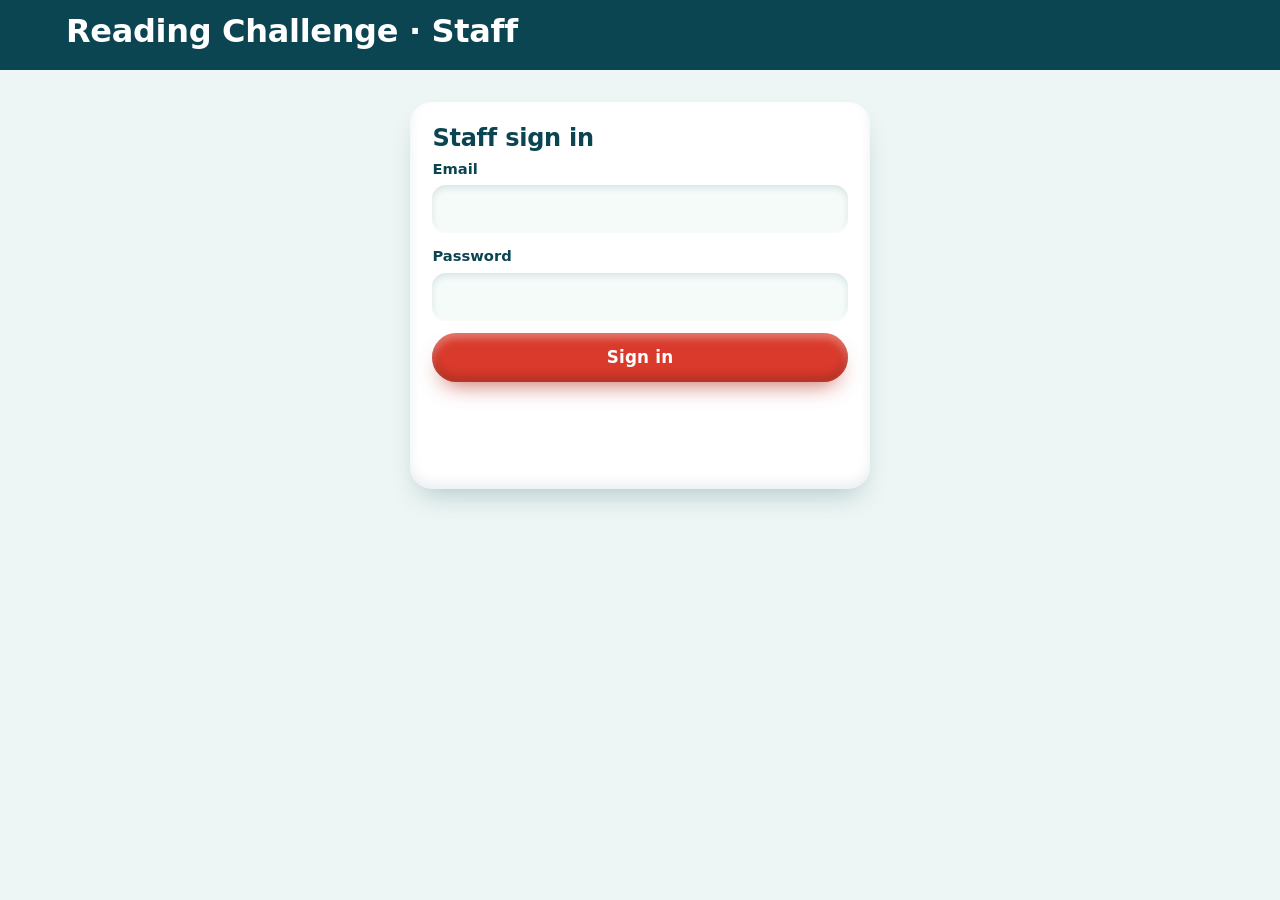
==== public/admin.html @ 4da4fa35 "Reading challenge website Co-Authored-By: Claude Opus 5.5 <noreply@anthropic.com>" ====
<!DOCTYPE html>
<html lang="en">
<head>
  <meta charset="UTF-8" />
  <meta http-equiv="Content-Security-Policy" content="default-src 'self'; script-src 'self'; style-src 'self' https://fonts.googleapis.com; font-src https://fonts.gstatic.com; img-src 'self' data: blob:; connect-src 'self' https://egvxyzdipuyixqtmeqkk.supabase.co; media-src 'self' blob: mediastream:; object-src 'none'; base-uri 'none'; form-action 'self'" />
  <meta name="viewport" content="width=device-width, initial-scale=1" />
  <meta name="referrer" content="no-referrer" />
  <meta name="robots" content="noindex" />
  <title>Reading Challenge Admin</title>
  <link rel="preconnect" href="https://fonts.googleapis.com">
  <link rel="preconnect" href="https://fonts.gstatic.com" crossorigin>
  <link href="https://fonts.googleapis.com/css2?family=Fredoka:wght@500;600;700&family=Nunito:wght@400;600;700;800&display=swap" rel="stylesheet">
  <link rel="stylesheet" href="css/style.css" />
  <script src="vendor/supabase.js" defer></script>
  <script src="vendor/qrcode.js" defer></script>
</head>
<body class="admin">
  <header class="site-header no-print">
    <div class="header-content">
      <h1>Reading Challenge · Staff</h1>
      <div class="header-actions">
        <span id="staffEmail" class="muted"></span>
        <button id="adminSignOut" class="btn btn-ghost hidden" type="button">Sign out</button>
      </div>
    </div>
  </header>

  <main id="signInView" class="login-card card no-print hidden">
    <h2>Staff sign in</h2>
    <form id="staffForm" class="stack">
      <label>Email <input id="staffEmailInput" type="email" autocomplete="username" required /></label>
      <label>Password <input id="staffPassword" type="password" autocomplete="current-password" required /></label>
      <button class="btn btn-primary" type="submit">Sign in</button>
      <p id="staffMessage" class="message" role="status"></p>
      <button id="forgotPassword" class="btn btn-ghost btn-small" type="button">Forgot password?</button>
    </form>
    <form id="newPasswordForm" class="stack hidden">
      <p>Choose a new password for your staff account.</p>
      <label>New password <input id="newPassword" type="password" autocomplete="new-password" minlength="10" required /></label>
      <button class="btn btn-primary" type="submit">Save new password</button>
      <p id="newPasswordMessage" class="message" role="status"></p>
    </form>
  </main>

  <main id="adminView" class="admin-main hidden">
    <nav class="tabs no-print" role="tablist">
      <button role="tab" data-tab="overview" class="active">Overview</button>
      <button role="tab" data-tab="bonus">Desk</button>
      <button role="tab" data-tab="leaderboard">Leaderboard</button>
      <button role="tab" data-tab="readers">Readers &amp; cards</button>
      <button role="tab" data-tab="prizes">Prizes</button>
      <button role="tab" data-tab="books">Books</button>
      <button role="tab" data-tab="bingo">Bingo</button>
      <button role="tab" data-tab="news">News</button>
      <button role="tab" data-tab="words">Blocked words</button>
      <button role="tab" data-tab="settings">Settings</button>
    </nav>

    <section data-panel="overview" class="panel no-print">
      <div id="overviewStats" class="stat-grid"></div>
      <h3>Most popular books</h3>
      <ol id="popularBooks" class="list"></ol>
    </section>

    <section data-panel="leaderboard" class="panel no-print hidden">
      <div class="card">
        <div class="input-row">
          <h3 class="grow">Leaderboard</h3>
          <label>Show
            <select id="boardPeriod">
              <option value="">Whole summer (what kids see)</option>
              <option value="7">Last 7 days</option>
              <option value="14">Last 14 days</option>
              <option value="30">Last 30 days</option>
            </select>
          </label>
        </div>
        <p class="tiny-note">Tick readers to give them a prize or bonus minutes together, or tap a name to open them at the desk.
          Only readers who have picked a name and have minutes appear here.</p>
        <div class="input-row">
          <input id="boardSearch" type="search" class="grow" placeholder="Find a name or note…" autocomplete="off" />
          <span class="muted">Tick top</span>
          <button class="btn btn-small" type="button" data-top="3">3</button>
          <button class="btn btn-small" type="button" data-top="5">5</button>
          <button class="btn btn-small" type="button" data-top="10">10</button>
          <button id="boardClear" class="btn btn-small" type="button">Clear</button>
        </div>
        <div class="table-wrap spaced">
          <table id="boardTable">
            <thead><tr><th><span class="sr-only">Select</span></th><th>#</th><th>Name</th><th>Minutes</th><th>Prizes</th><th></th></tr></thead>
            <tbody></tbody>
          </table>
        </div>
      </div>

      <div id="boardBar" class="card board-bar hidden" aria-live="polite">
        <p class="field-label" id="boardPicked"></p>
        <form id="boardPrizeForm" class="input-row" autocomplete="off">
          <label class="grow">Give them a prize <input id="boardPrize" maxlength="120" placeholder="e.g. Top reader this week" /></label>
          <label>Collect by <input id="boardPrizeDate" type="date" /></label>
          <button class="btn btn-sea" type="submit">Give prize</button>
        </form>
        <form id="boardBonusForm" class="input-row" autocomplete="off">
          <label class="grow">Or bonus minutes for <input id="boardReason" maxlength="80" placeholder="e.g. Book review" list="presetReasons" /></label>
          <label>Minutes <input id="boardMinutes" type="number" min="1" max="300" value="10" /></label>
          <button class="btn btn-primary" type="submit">Add bonus</button>
        </form>
        <datalist id="presetReasons"></datalist>
        <p id="boardMessage" class="message ok" role="status"></p>
      </div>
    </section>

    <section data-panel="readers" class="panel hidden">
      <div class="card no-print">
        <h3>Make new cards</h3>
        <p id="siteUrlNote" class="tiny-note"></p>
        <form id="createForm" class="input-row">
          <label>How many <input id="createCount" type="number" min="1" max="500" value="10" required /></label>
          <label class="grow">Note (staff only, e.g. branch or batch) <input id="createNote" maxlength="200" /></label>
          <label>Make
            <select id="outputMode">
              <option value="laser">Laser tags (SVG)</option>
              <option value="paper">Paper cards (print)</option>
              <option value="both">Both</option>
            </select>
          </label>
          <button class="btn btn-primary" type="submit">Create</button>
        </form>
        <details class="laser-settings">
          <summary>Laser tag settings</summary>
          <div class="input-row">
            <label>Tag width (mm) <input id="tagWidth" type="number" min="25" max="80" step="0.5" /></label>
            <label>Bed width (mm) <input id="bedWidth" type="number" min="50" max="2000" /></label>
            <label>Bed height (mm) <input id="bedHeight" type="number" min="50" max="2000" /></label>
            <label class="check"><input id="showCode" type="checkbox" /> Typed code under QR</label>
          </div>
          <p class="tiny-note" id="laserFit"></p>
        </details>
        <p class="tiny-note">Codes are shown only once, right after you create them. Save the laser files / print straight away.
          A lost card can be replaced with “New card” below.</p>
      </div>

      <div id="laserOutput" class="card no-print hidden"></div>

      <div class="card no-print">
        <div class="input-row">
          <input id="readerSearch" class="grow" placeholder="Search name or note…" />
          <button id="exportCsv" class="btn btn-secondary" type="button">Export CSV</button>
        </div>
        <div class="table-wrap">
          <table id="readersTable">
            <thead><tr><th>Name</th><th>Note</th><th>Minutes</th><th>Last read</th><th>Created</th><th></th></tr></thead>
            <tbody></tbody>
          </table>
        </div>
      </div>

      <div id="readerLogs" class="card no-print hidden"></div>

      <div id="printSheet" class="print-sheet"></div>
    </section>

    <section data-panel="bonus" class="panel no-print hidden">
      <div class="grid grid-even">
        <div class="card stack">
          <h3>Scan a tag</h3>
          <p class="tiny-note">Scan with a barcode scanner, type the code from the tag, or use this device's camera.
            You'll see who it is, any prizes they've won, and can give bonus minutes or a prize.</p>
          <form id="scanForm" class="input-row" autocomplete="off">
            <label class="sr-only" for="scanInput">Tag code</label>
            <input id="scanInput" class="grow code-input" placeholder="Scan or type a tag code" spellcheck="false" />
            <button class="btn btn-sea" type="submit">Find</button>
          </form>
          <div class="input-row">
            <button id="cameraBtn" class="btn btn-secondary" type="button">📷 Use camera</button>
            <label class="check"><input id="instantMode" type="checkbox" /> Add instantly after each scan</label>
          </div>
          <video id="scanVideo" class="scan-video hidden" playsinline muted></video>
          <p id="scanMessage" class="message" role="status" aria-live="polite"></p>
          <div class="find-name">
            <label class="field-label" for="nameSearch">No tag with them? Find them by name</label>
            <input id="nameSearch" type="search" placeholder="Type a display name or note…" autocomplete="off" spellcheck="false" />
            <ul id="nameResults" class="list name-results"></ul>
          </div>
        </div>

        <div class="card stack">
          <h3 id="awardWho">No tag scanned yet</h3>
          <p id="awardInfo" class="muted">Scan a tag, or find someone by name, to give bonus minutes or a prize.</p>
          <p id="awardMessage" class="message ok" role="status" aria-live="polite"></p>
          <div id="prizePanel" class="prize-panel hidden">
            <p class="field-label">Prizes</p>
            <ul id="readerPrizes" class="list"></ul>
            <form id="givePrizeForm" class="input-row spaced" autocomplete="off">
              <label class="grow">Give a prize <input id="givePrizeInput" maxlength="120" placeholder="e.g. Book voucher" /></label>
              <label>Collect by <input id="givePrizeDate" type="date" /></label>
              <button class="btn btn-sea" type="submit">Give prize</button>
            </form>
            <p id="prizeMessage" class="message ok" role="status" aria-live="polite"></p>
          </div>
          <form id="awardForm" class="stack">
            <div>
              <p class="field-label">What's it for? Tap one, or type your own</p>
              <div class="chips" id="reasonChips"></div>
              <label class="sr-only" for="reasonInput">Reason</label>
              <input id="reasonInput" maxlength="80" placeholder="e.g. Lego club, Story time, Book review" class="spaced" />
            </div>
            <div>
              <p class="field-label">Bonus minutes</p>
              <div class="chips" id="bonusChips"></div>
              <label class="sr-only" for="bonusInput">Minutes</label>
              <input id="bonusInput" type="number" min="1" max="300" placeholder="Or type minutes" class="spaced" />
            </div>
            <button id="awardBtn" class="btn btn-primary" type="submit" disabled>Add bonus</button>
          </form>
          <details class="laser-settings">
            <summary>Edit the preset reasons</summary>
            <label for="presetText" class="tiny-note">One per line. Add default minutes after a comma, e.g. “Lego club, 20”.</label>
            <textarea id="presetText" rows="6" spellcheck="true"></textarea>
            <div class="input-row spaced">
              <button id="savePresets" class="btn btn-secondary" type="button">Save presets</button>
              <span id="presetMessage" class="message ok" role="status"></span>
            </div>
          </details>
        </div>
      </div>

      <div class="card">
        <h3>Recent bonus awards</h3>
        <ul id="bonusList" class="list"></ul>
      </div>
    </section>

    <section data-panel="prizes" class="panel no-print hidden">
      <div class="card">
        <div class="input-row"><h3 class="grow">Waiting to be collected</h3><span id="openCount" class="pill"></span></div>
        <p class="tiny-note">Every prize still to hand out, overdue first. When a kid comes to the desk, scan their tag in
          <strong>Desk</strong> to see what they've won.</p>
        <label class="sr-only" for="prizeFilter">Filter</label>
        <input id="prizeFilter" placeholder="Filter by name, note or prize…" />
        <ul id="openPrizes" class="list spaced"></ul>
      </div>

      <form id="drawForm" class="card stack" autocomplete="off">
        <h3>Run a prize draw</h3>
        <p class="tiny-note">Picks winners at random from readers who have chosen a name and logged reading.
          Winners see a “You won” message on their page and bring their tag to the desk to collect.</p>
        <div class="input-row">
          <label class="grow">Prize <input name="prize" maxlength="120" placeholder="e.g. $20 book voucher" required /></label>
          <label>Winners <input name="count" type="number" min="1" max="100" value="1" required /></label>
          <label>Collect by <input name="collectBy" type="date" /></label>
        </div>
        <div class="input-row">
          <label>Minimum minutes <input name="min" type="number" min="0" value="0" /></label>
          <label>Read in the last … days <input name="days" type="number" min="1" placeholder="any time" /></label>
        </div>
        <label class="check"><input name="weighted" type="checkbox" /> More minutes = more chances</label>
        <label class="check"><input name="exclude" type="checkbox" checked /> Skip readers who already won a draw</label>
        <div class="input-row">
          <button class="btn btn-primary" type="submit">Draw winners</button>
          <span id="drawPreview" class="pill"></span>
        </div>
        <p id="drawMessage" class="message" role="status" aria-live="polite"></p>
      </form>

      <div class="card">
        <h3>Give a prize to one reader</h3>
        <p class="tiny-note">Scan their tag at the <strong>Desk</strong>, or use <strong>Open at desk</strong>
          on their row in <strong>Readers &amp; cards</strong>. Their prizes, bonus minutes and a “Give a prize” box are all there.</p>
        <div><button id="goScan" class="btn btn-secondary" type="button">Go to the Desk</button></div>
      </div>

      <details class="card">
        <summary><strong>History</strong>: every draw and prize, including cancelled ones</summary>
        <div id="drawList" class="stack spaced"></div>
      </details>
    </section>

    <section data-panel="books" class="panel no-print hidden">
      <div class="card">
        <h3>Books</h3>
        <p class="tiny-note">Every book title kids have logged. Hide a title to remove it from book suggestions
          and Community favourites (for rude or joke titles).</p>
        <input id="bookSearch" placeholder="Search titles…" />
        <div class="table-wrap">
          <table id="booksTable">
            <thead><tr><th>Title</th><th>Readers</th><th>Rating</th><th></th></tr></thead>
            <tbody></tbody>
          </table>
        </div>
      </div>
    </section>

    <section data-panel="bingo" class="panel no-print hidden">
      <p class="tiny-note">Leave te reo fields empty to show English. Changing a bonus only affects squares ticked from now on.</p>
      <div class="table-wrap">
        <table id="bingoTable">
          <thead><tr><th>#</th><th>Icon</th><th>Title (EN)</th><th>Description (EN)</th><th>Title (MI)</th><th>Description (MI)</th><th>Bonus</th><th></th></tr></thead>
          <tbody></tbody>
        </table>
      </div>
    </section>

    <section data-panel="news" class="panel no-print hidden">
      <form id="newsForm" class="card stack">
        <h3>New announcement</h3>
        <label>Title (EN) <input name="title_en" maxlength="120" required /></label>
        <label>Body (EN) <textarea name="body_en" maxlength="2000" rows="4" required></textarea></label>
        <label>Title (MI, optional) <input name="title_mi" maxlength="120" /></label>
        <label>Body (MI, optional) <textarea name="body_mi" maxlength="2000" rows="4"></textarea></label>
        <label class="check"><input type="checkbox" name="published" checked /> Publish now</label>
        <button class="btn btn-primary" type="submit">Save</button>
      </form>
      <ul id="newsList" class="list"></ul>
    </section>

    <section data-panel="words" class="panel no-print hidden">
      <form id="wordForm" class="card input-row">
        <label class="grow">Block a word in names and book titles
          <input id="wordInput" pattern="[A-Za-zĀĒĪŌŪāēīōū0-9]{2,40}" required /></label>
        <button class="btn btn-primary" type="submit">Add</button>
      </form>
      <p class="tiny-note">Names are blocked if the word appears anywhere in them. Book titles are blocked if a word starts with it (so “fucking” is caught), and short words only as a whole word, so “Sussex” is fine. Look-alikes such as <code>sh1t</code>, <code>f.u.c.k</code> and macron tricks are caught too. Names also can’t contain library, Kāpiti, council, staff or admin.</p>
      <ul id="wordList" class="word-chips"></ul>
    </section>

    <section data-panel="settings" class="panel no-print hidden">
      <form id="settingsForm" class="card stack">
        <label>Community goal (minutes) <input name="community_goal" type="number" min="1" required /></label>
        <label>Challenge starts (NZ date, blank = open now) <input name="starts_on" type="date" /></label>
        <label>Challenge ends (NZ date, blank = no end) <input name="ends_on" type="date" /></label>
        <label>Max minutes per session <input name="max_session_minutes" type="number" min="1" max="600" required /></label>
        <label>Max minutes per reader per day <input name="max_daily_minutes" type="number" min="1" max="1440" required /></label>
        <label>Bingo bonus for each finished row, column or diagonal (minutes) <input name="bingo_line_bonus" type="number" min="0" max="300" required /></label>
        <label>Bingo bonus for a full card (minutes) <input name="bingo_card_bonus" type="number" min="0" max="1000" required /></label>
        <p class="tiny-note">Bingo bonuses are on top of each square's own bonus. Changes apply to lines finished from now on.</p>
        <button class="btn btn-primary" type="submit">Save settings</button>
        <p id="settingsMessage" class="message ok" role="status"></p>
      </form>
          <div class="card stack">
        <h3>Start a new season</h3>
        <p class="tiny-note">Clears all reading, bingo, bookshelves, ratings, bonus minutes and prize draws, and sets everyone back to 0.
          Keeps tags (kids can reuse them), display names, hidden titles, the bingo board, news and settings.
          <strong>Export the CSV from Readers &amp; cards first</strong> if you need this season's numbers.</p>
        <div><button id="newSeasonBtn" class="btn btn-small danger" type="button">Start a new season…</button></div>
        <p id="seasonMessage" class="message" role="status"></p>
      </div>
    </section>
  </main>

  <script type="module" src="js/admin.js"></script>
</body>
</html>
---- public/css/style.css ----
/* Summer Reading Challenge: "clay Kāpiti summer". Fredoka chosen over Baloo 2, whose ō macron is misplaced.
   Palette from the coast: deep-sea ink, lagoon teal, shallow water, sun,
   pōhutukawa red for the one main action, kawakawa green for "done". */
:root {
  --ink: #0b4552;
  --ink-soft: #4b6f78;
  --lagoon: #35b7b0;
  --lagoon-deep: #1f8f8b;
  --shallow: #dcf3ef;
  --foam: #f4fbf9;
  --sun: #ffc23a;
  --sun-soft: #fff1c9;
  --pohutukawa: #d93a2b;
  --pohutukawa-deep: #b32719;
  --kawakawa: #5f9230;
  --kawakawa-soft: #e4f1d3;
  --sand: #f3dca4;
  --white: #ffffff;
  --red: #c62828;
  --green: #2e7d32;
  --line: #cfe6e2;

  --radius-lg: 30px;
  --radius: 22px;
  --radius-sm: 14px;

  /* Clay: soft drop shadow outside, highlight top-left and shade bottom-right inside. */
  --clay: 0 14px 28px -10px rgba(11, 69, 82, 0.28),
          inset 0 -6px 12px rgba(11, 69, 82, 0.08),
          inset 0 6px 10px rgba(255, 255, 255, 0.95);
  --clay-sm: 0 8px 16px -8px rgba(11, 69, 82, 0.3),
             inset 0 -4px 8px rgba(11, 69, 82, 0.08),
             inset 0 4px 6px rgba(255, 255, 255, 0.9);
  --clay-pressed: inset 0 6px 12px rgba(0, 0, 0, 0.18), inset 0 -3px 6px rgba(255, 255, 255, 0.35);
  /* Kid page hierarchy: raised = the few things that matter most (scene, my
     stats, the main button); soft = ordinary cards; lists inside are flat. */
  --clay-raised: 0 8px 0 -2px rgba(11, 69, 82, 0.12), 0 18px 30px -8px rgba(11, 69, 82, 0.28),
                 inset 0 -6px 12px rgba(11, 69, 82, 0.08), inset 0 3px 0 rgba(255, 255, 255, 0.95);
  --clay-soft: 0 6px 20px -6px rgba(11, 69, 82, 0.16), inset 0 2px 0 rgba(255, 255, 255, 0.9);

  --font-display: 'Fredoka', 'Nunito', system-ui, sans-serif;
  --font-body: 'Nunito', system-ui, sans-serif;
  font-family: var(--font-body);
}

*, *::before, *::after { box-sizing: border-box; }
html { -webkit-text-size-adjust: 100%; }
body {
  margin: 0;
  min-height: 100vh;
  color: var(--ink);
  background: var(--shallow);
  line-height: 1.5;
  font-size: 1rem;
}
h1, h2, h3 { font-family: var(--font-display); margin: 0 0 0.4rem; line-height: 1.1; letter-spacing: -0.01em; }
h3 { font-size: 1.35rem; font-weight: 700; }
button, input, textarea, select { font: inherit; color: inherit; }
img { max-width: 100%; }
.hidden { display: none !important; }
.sr-only { position: absolute; width: 1px; height: 1px; overflow: hidden; clip: rect(0 0 0 0); white-space: nowrap; }
.muted { color: var(--ink-soft); }
.tiny-note { font-size: 0.85rem; color: var(--ink-soft); margin: 0 0 0.75rem; }
.strong { font-weight: 700; }
.stack { display: flex; flex-direction: column; gap: 0.75rem; }
.grow { flex: 1; }
:focus-visible { outline: 3px solid var(--sun); outline-offset: 3px; border-radius: 8px; }

/* ---------- Clay surfaces ---------- */
.card, .clay {
  background: var(--white);
  border-radius: var(--radius-lg);
  box-shadow: var(--clay);
  padding: 1.4rem;
  min-width: 0;
}
.card h3 { display: flex; align-items: center; gap: 0.5rem; }
.card h3 .emoji { font-size: 1.4rem; }

/* ---------- Buttons ---------- */
.btn {
  --btn-bg: var(--white);
  --btn-fg: var(--ink);
  border: 0; border-radius: 999px; padding: 0.75rem 1.3rem;
  min-height: 48px; cursor: pointer;
  font-family: var(--font-display); font-weight: 700; font-size: 1.05rem; letter-spacing: 0.01em;
  background: var(--btn-bg); color: var(--btn-fg);
  box-shadow: var(--clay-sm);
  transition: transform 0.12s ease, box-shadow 0.12s ease, filter 0.15s;
}
.btn:hover { filter: brightness(1.04); }
.btn:active { transform: translateY(2px) scale(0.98); box-shadow: var(--clay-pressed); }
.btn:disabled { opacity: 0.6; cursor: wait; }
.btn-primary {
  --btn-bg: var(--pohutukawa); --btn-fg: #fff;
  box-shadow: 0 12px 22px -10px rgba(179, 39, 25, 0.7),
              inset 0 -6px 10px rgba(0, 0, 0, 0.18), inset 0 5px 8px rgba(255, 255, 255, 0.35);
}
.btn-secondary { --btn-bg: var(--foam); }
.btn-sea {
  --btn-bg: var(--lagoon-deep); --btn-fg: #fff;
  box-shadow: 0 10px 20px -10px rgba(31, 143, 139, 0.8),
              inset 0 -5px 9px rgba(0, 0, 0, 0.16), inset 0 4px 7px rgba(255, 255, 255, 0.4);
}
.btn-ghost { --btn-bg: rgba(255, 255, 255, 0.6); min-height: 40px; padding: 0.45rem 1rem; font-size: 0.95rem; }
.btn-small { min-height: 34px; padding: 0.3rem 0.8rem; font-size: 0.85rem; font-family: var(--font-body); }
.btn-small.danger, .btn.danger { --btn-bg: #fde8e6; --btn-fg: var(--red); }
.btn.running { --btn-bg: var(--ink); --btn-fg: #fff; }

/* ---------- Inputs ---------- */
input, textarea, select {
  width: 100%; padding: 0.75rem 1rem; min-height: 48px;
  border: 0; border-radius: var(--radius-sm); background: var(--foam);
  box-shadow: inset 0 3px 6px rgba(11, 69, 82, 0.12), inset 0 -2px 3px rgba(255, 255, 255, 0.9);
}
input:focus, textarea:focus, select:focus { outline: 3px solid var(--lagoon); outline-offset: 1px; }
label { display: flex; flex-direction: column; gap: 0.35rem; font-weight: 700; font-size: 0.92rem; }
label.check { flex-direction: row; align-items: center; }
label.check input { width: auto; min-height: 0; box-shadow: none; }
.input-row { display: flex; gap: 0.6rem; align-items: flex-end; flex-wrap: wrap; }
.input-row > input[type='number'] { width: 96px; flex: none; }

.message { min-height: 1.4em; margin: 0.25rem 0 0; font-weight: 700; color: var(--red); }
.message.ok { color: var(--kawakawa); }
.notice { background: var(--sun-soft); border-radius: var(--radius-sm); padding: 0.8rem 1rem; box-shadow: var(--clay-sm); }
.warn { color: var(--red); font-weight: 700; }

/* ---------- Header ---------- */
.site-header { position: relative; z-index: 5; }
.header-content {
  max-width: 1180px; margin: 0 auto; padding: 0.9rem 16px;
  display: flex; align-items: center; justify-content: space-between; gap: 1rem;
}
.wordmark { display: flex; align-items: center; gap: 0.55rem; font-family: var(--font-display); font-weight: 700; font-size: 1.15rem; line-height: 1; margin: 0; }
.wordmark-sun { width: 34px; height: 34px; flex: none; }
.header-actions { display: flex; align-items: center; gap: 0.6rem; }
.profile {
  width: 42px; height: 42px; border-radius: 50%;
  display: grid; place-items: center; font-family: var(--font-display); font-weight: 700; font-size: 1.2rem;
  background: var(--sun); color: var(--ink); box-shadow: var(--clay-sm);
}
.admin .site-header { background: var(--ink); color: #fff; }
.admin .site-header .muted { color: rgba(255, 255, 255, 0.8); }
.admin .btn-ghost { --btn-bg: rgba(255, 255, 255, 0.15); --btn-fg: #fff; box-shadow: none; }

.site-footer { text-align: center; padding: 2.5rem 16px 7rem; font-size: 0.9rem; }
.site-footer a { color: var(--ink-soft); font-weight: 700; }

/* ---------- Coast scene (signature) ---------- */
.coast { position: relative; max-width: 1180px; margin: 0 auto; padding: 0 16px; }
.coast-frame {
  position: relative; border-radius: var(--radius-lg); overflow: hidden;
  box-shadow: var(--clay); background: #a9e3f1;
  aspect-ratio: 1180 / 380; min-height: 260px;
}
.coast-frame svg { position: absolute; inset: 0; width: 100%; height: 100%; display: block; }
.coast-text { position: absolute; left: clamp(16px, 4vw, 44px); top: clamp(16px, 3.4vw, 34px); right: 16px; max-width: 34rem; }
.coast-text h2 { font-size: clamp(1.9rem, 4.6vw, 3.4rem); font-weight: 700; color: var(--ink); overflow-wrap: anywhere; }
.coast-text p { margin: 0; font-weight: 700; font-size: clamp(0.95rem, 1.8vw, 1.15rem); color: var(--ink); max-width: 28rem; }
.coast-text .big { font-family: var(--font-display); font-weight: 700; color: var(--pohutukawa-deep); }
.scene-label { font-family: var(--font-display); font-weight: 700; font-size: 22px; fill: var(--ink); }
.boat { transition: transform 1.4s cubic-bezier(.2, .8, .2, 1); }
.boat-bob { animation: bob 3.2s ease-in-out infinite; transform-origin: center bottom; transform-box: fill-box; }
@keyframes bob { 0%, 100% { transform: translateY(0) rotate(-2deg); } 50% { transform: translateY(-5px) rotate(2deg); } }
.wave-a { animation: drift 9s ease-in-out infinite; }
.wave-b { animation: drift 12s ease-in-out infinite reverse; }
@keyframes drift { 0%, 100% { transform: translateX(0); } 50% { transform: translateX(-24px); } }

/* ---------- Stats + log ---------- */
.dash { max-width: 1180px; margin: 0 auto; padding: 0 16px; }
.stats {
  display: grid; grid-template-columns: repeat(3, minmax(0, 1fr)) auto; gap: 1rem;
  margin: -34px 24px 1.5rem; position: relative; z-index: 2; align-items: stretch;
}
.stat { text-align: center; padding: 0.9rem 0.6rem; border-radius: var(--radius); }
.stat-value { font-family: var(--font-display); font-weight: 700; font-size: clamp(1.3rem, 3vw, 2rem); line-height: 1.1; }
.stat-label { font-size: 0.78rem; font-weight: 700; color: var(--ink-soft); text-transform: uppercase; letter-spacing: 0.06em; }
.stat.minutes .stat-value { color: var(--lagoon-deep); }
.stat.streak .stat-value { color: var(--pohutukawa); }
.log-cta { align-self: center; font-size: 1.25rem; padding: 1rem 1.8rem; min-height: 64px; white-space: nowrap; }
.log-cta .timer-live { font-variant-numeric: tabular-nums; }

.banner { max-width: 1180px; margin: 0 auto 1.5rem; }
.banner:empty { display: none; }
.bingo-message { text-align: center; font-size: 1.05rem; margin-top: 0.8rem; }
.bingo-message:empty { display: none; }
.closed-banner { text-align: center; font-weight: 700; }

/* ---------- Prize banner ---------- */
.prize {
  display: flex; align-items: center; gap: 1.2rem; margin-bottom: 1.5rem;
  background: var(--sun); border-radius: var(--radius-lg); padding: 1.3rem 1.6rem;
  box-shadow: 0 16px 30px -12px rgba(200, 140, 0, 0.6), inset 0 -8px 14px rgba(180, 110, 0, 0.18), inset 0 6px 10px rgba(255, 255, 255, 0.7);
}
.prize-icon { font-size: 3rem; line-height: 1; }
.prize h3 { font-size: 1.6rem; margin: 0; }
.prize p { margin: 0.2rem 0 0; font-weight: 700; }
.prize .who { font-family: var(--font-display); font-size: 1.25rem; font-weight: 700; background: var(--white); border-radius: 999px; padding: 0.15rem 0.8rem; box-shadow: var(--clay-sm); display: inline-block; margin-top: 0.4rem; }

/* ---------- Layout ---------- */
.grid { display: grid; gap: 1.5rem; grid-template-columns: 1fr; margin-bottom: 1.5rem; }
@media (min-width: 900px) {
  .grid { grid-template-columns: minmax(0, 1.55fr) minmax(0, 1fr); }
  .grid-even { grid-template-columns: minmax(0, 1fr) minmax(0, 1fr); }
}
.section-head { display: flex; align-items: baseline; justify-content: space-between; gap: 1rem; margin-bottom: 0.9rem; flex-wrap: wrap; }
.section-head h3 { margin: 0; }
.section-head p { margin: 0; color: var(--ink-soft); font-weight: 700; font-size: 0.9rem; }

/* ---------- Bingo: clay tiles that press in ---------- */
.bingo-board { display: grid; grid-template-columns: repeat(5, minmax(0, 1fr)); gap: clamp(6px, 1.2vw, 12px); }
.bingo-cell {
  aspect-ratio: 1; border: 0; border-radius: clamp(12px, 2vw, 20px); padding: 4px;
  background: var(--foam); color: var(--ink); cursor: pointer;
  display: flex; flex-direction: column; align-items: center; justify-content: center; gap: 4px;
  box-shadow: var(--clay-sm);
  transition: transform 0.12s ease, box-shadow 0.15s ease, background 0.2s;
}
.bingo-cell:hover { transform: translateY(-2px); }
.bingo-cell:active { transform: translateY(1px) scale(0.97); }
.bingo-icon { font-size: clamp(1.2rem, 3vw, 1.9rem); line-height: 1; }
.bingo-label { font-size: clamp(0.58rem, 1.15vw, 0.8rem); font-weight: 700; line-height: 1.1; text-align: center; overflow-wrap: normal; word-break: normal; }
.bingo-cell.done { background: var(--kawakawa); color: #fff; box-shadow: var(--clay-pressed); transform: none; }
@media (max-width: 520px) {
  .bingo-cell { aspect-ratio: auto; min-height: 74px; padding: 6px 2px; gap: 3px; justify-content: flex-start; }
  .bingo-icon { font-size: 1.45rem; margin-top: 4px; }
  .bingo-label { font-size: 0.6rem; line-height: 1.12; display: -webkit-box; -webkit-line-clamp: 2; -webkit-box-orient: vertical; overflow: hidden; }
}

/* ---------- Lists ---------- */
.list { list-style: none; margin: 0; padding: 0; display: flex; flex-direction: column; gap: 0.5rem; }
.row { display: flex; align-items: center; gap: 0.7rem; padding: 0.55rem 0.75rem; border-radius: var(--radius-sm); background: var(--foam); }
.row .name { flex: 1; min-width: 0; overflow-wrap: anywhere; font-weight: 700; }
.row .value { font-family: var(--font-display); font-weight: 700; white-space: nowrap; }
.row .value small { font-family: var(--font-body); font-weight: 700; color: var(--ink-soft); }
.row.me { background: var(--sun-soft); box-shadow: inset 0 0 0 3px var(--sun); }
.row .you { color: var(--ink-soft); font-weight: 700; }
.rank { width: 2.2rem; text-align: center; font-family: var(--font-display); font-weight: 700; font-size: 1.1rem; flex: none; }
.avatar { width: 34px; height: 34px; border-radius: 50%; display: grid; place-items: center; background: var(--shallow); font-family: var(--font-display); font-weight: 700; flex: none; box-shadow: var(--clay-sm); }
.row.top1 .avatar { background: var(--sun); }
.row.top2 .avatar { background: #dfe7ea; }
.row.top3 .avatar { background: #f2c9a0; }
.gap { text-align: center; color: var(--ink-soft); letter-spacing: 0.3em; }
.empty { color: var(--ink-soft); padding: 0.5rem 0; font-weight: 600; }
.score { color: var(--pohutukawa); }

/* ---------- Books ---------- */
.shelf { display: grid; grid-template-columns: repeat(auto-fill, minmax(112px, 1fr)); gap: 1rem; list-style: none; margin: 0; padding: 0; }
.shelf li { display: flex; flex-direction: column; gap: 0.35rem; min-width: 0; }
.shelf li.empty { grid-column: 1 / -1; }
.book {
  position: relative; aspect-ratio: 2 / 3; border-radius: 6px 14px 14px 6px; overflow: hidden;
  display: grid; place-items: center; padding: 10% 8% 10% 18%;
  background-color: var(--book, var(--lagoon-deep)); color: var(--ink);
  box-shadow: 0 10px 16px -8px rgba(11, 69, 82, 0.45), inset 0 -6px 10px rgba(0, 0, 0, 0.18), inset 0 5px 8px rgba(255, 255, 255, 0.3);
  transition: transform 0.15s ease;
}
.book::before {  /* spine */
  content: ''; position: absolute; inset: 0 auto 0 0; width: 11%;
  background: rgba(0, 0, 0, 0.2); box-shadow: inset -2px 0 0 rgba(255, 255, 255, 0.25);
}
.shelf li:hover .book { transform: rotate(-2deg) translateY(-3px); }
.book-title {
  position: relative; background: rgba(255, 255, 255, 0.93); border-radius: 8px; padding: 0.35rem 0.4rem;
  font-family: var(--font-display); font-weight: 700; font-size: 0.82rem; line-height: 1.12; text-align: center;
  overflow-wrap: anywhere; display: -webkit-box; -webkit-line-clamp: 5; -webkit-box-orient: vertical; overflow: hidden;
  box-shadow: 0 2px 0 rgba(0, 0, 0, 0.08);
}
.book.c0 { --book: var(--pohutukawa); }
.book.c1 { --book: var(--lagoon-deep); }
.book.c2 { --book: var(--kawakawa); }
.book.c3 { --book: var(--ink); }
.book.c4 { --book: #c47f16; }
.book.c5 { --book: #7b4fa0; }
.book.p0 { background-image: repeating-linear-gradient(45deg, rgba(255, 255, 255, 0.14) 0 6px, transparent 6px 14px); }
.book.p1 { background-image: radial-gradient(rgba(255, 255, 255, 0.22) 2px, transparent 2.6px); background-size: 12px 12px; }
.book.p2 { background-image: radial-gradient(circle at 50% 0, transparent 6px, rgba(255, 255, 255, 0.2) 7px, transparent 8.5px); background-size: 18px 12px; }
.book.p3 { background-image: linear-gradient(rgba(255, 255, 255, 0.13) 2px, transparent 2px), linear-gradient(90deg, rgba(255, 255, 255, 0.13) 2px, transparent 2px); background-size: 14px 14px; }
.book.mini { width: 32px; flex: none; padding: 0 0 0 4px; border-radius: 3px 8px 8px 3px; }
.book.mini .book-title { display: block; background: none; color: #fff; font-size: 1rem; padding: 0; box-shadow: none; text-shadow: 0 1px 2px rgba(0, 0, 0, 0.35); }
.shelf.scroll { max-height: 540px; overflow-y: auto; padding: 8px; margin: -8px; }

.stars { display: flex; flex: none; }
.star { border: 0; background: none; cursor: pointer; font-size: 1.3rem; color: #bfd6d2; padding: 0; min-width: 22px; min-height: 34px; line-height: 1; }
.star.filled { color: #f0a800; }

/* ---------- News ---------- */
.news { display: flex; flex-direction: column; gap: 0.6rem; }
.news-flash { display: flex; gap: 1rem; align-items: flex-start; margin: 0 auto 1.5rem; max-width: 1180px; background: var(--sun-soft); }
.news-flash h3 { margin: 0.1rem 0 0.3rem; }
.news-flash .news-body { margin: 0; }
.news-flash-icon { font-size: 2.2rem; line-height: 1; }
.news-flash-label { margin: 0; font-size: 0.8rem; font-weight: 800; text-transform: uppercase; letter-spacing: 0.05em; color: var(--ink-soft); }
@media (max-width: 520px) { .news-flash { flex-wrap: wrap; } .news-flash .btn { width: 100%; } }
.news-item { background: var(--foam); border-radius: var(--radius-sm); padding: 0.8rem 1rem; }
.news-item summary { cursor: pointer; display: flex; justify-content: space-between; gap: 1rem; font-weight: 700; }
.news-item time { color: var(--ink-soft); font-size: 0.85rem; white-space: nowrap; font-weight: 700; }
.news-body { white-space: pre-line; margin: 0.5rem 0 0; }

/* ---------- Dialogs ---------- */
.modal {
  border: 0; border-radius: var(--radius-lg); padding: 1.6rem;
  width: min(480px, calc(100vw - 32px)); color: var(--ink); background: var(--white);
  box-shadow: 0 30px 60px -20px rgba(11, 69, 82, 0.5), inset 0 -6px 12px rgba(11, 69, 82, 0.06), inset 0 6px 10px rgba(255, 255, 255, 0.95);
}
.modal::backdrop { background: rgba(11, 69, 82, 0.45); backdrop-filter: blur(3px); }
.modal h3 { font-size: 1.6rem; padding-right: 2.5rem; }
.modal-actions { display: flex; gap: 0.6rem; justify-content: flex-end; margin-top: 1.2rem; flex-wrap: wrap; }
@media (max-width: 520px) { #panelType .modal-actions .btn, #panelTimer .modal-actions .btn { flex: 1; padding-block: 0.9rem; font-size: 1.1rem; } }
.modal-close { position: absolute; top: 14px; right: 14px; width: 40px; height: 40px; min-height: 0; padding: 0; border-radius: 50%; font-size: 1.1rem; }
.bingo-dialog-icon { font-size: 3.4rem; line-height: 1; }

.segmented { display: grid; grid-template-columns: 1fr 1fr; gap: 6px; padding: 6px; background: var(--foam); border-radius: 999px; box-shadow: inset 0 3px 6px rgba(11, 69, 82, 0.12); margin: 0.6rem 0 1.1rem; }
.segmented button { border: 0; background: transparent; border-radius: 999px; padding: 0.55rem; min-height: 44px; font-family: var(--font-display); font-weight: 700; cursor: pointer; color: var(--ink-soft); }
.segmented button[aria-selected='true'] { background: var(--white); color: var(--ink); box-shadow: var(--clay-sm); }
.chips { display: flex; flex-wrap: wrap; gap: 0.5rem; }
.chip-btn {
  border: 0; border-radius: 999px; padding: 0.45rem 0.95rem; min-height: 44px; min-width: 56px; cursor: pointer;
  background: var(--foam); font-family: var(--font-display); font-weight: 700; font-size: 1.05rem; box-shadow: var(--clay-sm);
}
.chip-btn[aria-pressed='true'] { background: var(--lagoon-deep); color: #fff; box-shadow: var(--clay-pressed); }
.field-label { font-weight: 700; font-size: 0.92rem; margin: 0.9rem 0 0.4rem; }
.timer-face { text-align: center; padding: 0.4rem 0; }
.digital-clock { font-family: var(--font-display); font-variant-numeric: tabular-nums; font-size: 3.8rem; font-weight: 700; line-height: 1; display: block; margin-bottom: 0.8rem; }

.autocomplete { position: relative; }
.suggestions {
  position: absolute; z-index: 20; top: calc(100% + 6px); left: 0; right: 0;
  list-style: none; margin: 0; padding: 0.35rem; background: #fff; border-radius: var(--radius-sm); box-shadow: var(--clay);
}
.suggestions li { padding: 0.6rem 0.8rem; border-radius: 10px; cursor: pointer; font-weight: 700; }
.suggestions li:hover { background: var(--shallow); }

/* ---------- Language toggle ---------- */
.floating-lang-toggle {
  border: 0; border-radius: 999px; padding: 0.45rem 0.9rem; min-height: 40px;
  background: rgba(255, 255, 255, 0.7); color: var(--ink-soft); font-family: var(--font-display); font-weight: 700; cursor: pointer;
  box-shadow: var(--clay-sm);
}
.floating-lang-toggle .active { color: var(--ink); }
.floating-lang-toggle .divider { margin: 0 0.3rem; opacity: 0.5; }

#confetti { position: fixed; inset: 0; pointer-events: none; z-index: 50; }

/* ---------- Kid dashboard polish: hierarchy, flat lists, readable labels ---------- */
.dash .card { box-shadow: var(--clay-soft); }
.dash .stat { box-shadow: var(--clay-raised); }
.dash ~ .coast .coast-frame, .coast .coast-frame { box-shadow: var(--clay-raised); }
.dash .list { gap: 0; }
.dash .list .row { background: transparent; border-radius: 0; padding: 0.65rem 0.3rem; border-bottom: 1.5px solid var(--line); }
.dash .list .row:last-child { border-bottom: 0; }
.dash .list .row.me, .dash .list .row.bonus-row, .dash .list .row.prize-row {
  background: var(--sun-soft); border-radius: var(--radius-sm); border-bottom: 0; box-shadow: none; padding-inline: 0.6rem; margin: 0.15rem 0;
}
.dash .list .gap { padding: 0.3rem 0; }
.dash .avatar { box-shadow: none; }
.dash .row.top1 .rank, .dash .row.top2 .rank, .dash .row.top3 .rank { font-size: 1.5rem; }
.dash .row.top1 .avatar, .dash .row.top2 .avatar, .dash .row.top3 .avatar { box-shadow: inset 0 -3px 0 rgba(11, 69, 82, 0.12); }
.dash .bingo-cell { box-shadow: inset 0 2px 0 #fff, 0 3px 0 rgba(11, 69, 82, 0.09); }
.dash .bingo-cell.done { box-shadow: inset 0 3px 7px rgba(0, 0, 0, 0.2); }
.stat-label { font-weight: 800; color: var(--ink-soft); }

/* Goal progress, readable before the boat has moved much */
.goal-meter { height: 10px; margin-top: 0.7rem; border-radius: 99px; background: rgba(255, 255, 255, 0.7); overflow: hidden; max-width: 28rem; }
.goal-meter i { display: block; height: 100%; width: 0; min-width: 6px; border-radius: 99px; background: var(--pohutukawa); transition: width 1.2s cubic-bezier(.2, .8, .2, 1); }
.goal-cap { display: flex; justify-content: space-between; max-width: 28rem; margin: 0.3rem 0 0 !important; font-family: var(--font-display); font-weight: 700; font-size: 0.8rem !important; color: var(--ink-soft) !important; }

/* The boat glides when the community total goes up */
[data-boat] { transition: transform 1.4s cubic-bezier(.2, .8, .2, 1); }
@media (prefers-reduced-motion: reduce) { [data-boat], .goal-meter i { transition: none; } }

/* ---------- Phones ---------- */
@media (max-width: 760px) {
  /* Phones: greeting on the sky, then the whole scene full width beneath it. */
  .coast-frame { aspect-ratio: auto; min-height: 0; display: flex; flex-direction: column; }
  .coast-frame svg { position: relative; inset: auto; order: 2; height: auto; aspect-ratio: 3 / 1; }
  .coast-text { position: relative; inset: auto; order: 1; padding: 18px 18px 4px; max-width: none; }
  .login-page .coast-frame { height: auto; }
  .stats { grid-template-columns: repeat(3, minmax(0, 1fr)); margin: 12px 0 1.2rem; gap: 0.6rem; }
  .stat { padding: 0.7rem 0.3rem; }
  .stat-label { font-size: 0.74rem; letter-spacing: 0.03em; }
  .stat-value { font-size: 1.5rem; }
  .log-cta {
    position: fixed; left: 16px; right: 16px; bottom: max(16px, env(safe-area-inset-bottom)); z-index: 30;
    font-size: 1.2rem;
  }
  .wordmark span { display: none; }
  .prize { flex-direction: column; text-align: center; }
  .card { padding: 1.1rem; border-radius: var(--radius); }
}

/* ---------- Login ---------- */
.login-page { min-height: 100vh; display: flex; flex-direction: column; }
.login-page .coast { width: 100%; margin-top: 16px; }
.login-page .coast-frame { aspect-ratio: auto; height: clamp(220px, 36vh, 340px); }
.login-card {
  width: min(460px, calc(100% - 32px)); margin: -70px auto 2rem; position: relative; z-index: 2; text-align: center;
}
.login-card h1 { font-size: clamp(1.9rem, 6vw, 2.5rem); }
.login-card .lead { font-weight: 700; color: var(--ink-soft); margin: 0 0 1.2rem; }
.tag-pic { width: 76px; height: 112px; margin: -78px auto 0.5rem; display: block; filter: drop-shadow(0 10px 12px rgba(11, 69, 82, 0.3)); }
.code-input { text-align: center; font-family: var(--font-display); font-size: 1.35rem; letter-spacing: 0.08em; font-weight: 700; text-transform: uppercase; }
.code-input::placeholder { font-family: var(--font-body); font-size: 1rem; font-weight: 600; letter-spacing: 0; text-transform: none; color: var(--ink-soft); opacity: 0.6; }
.login-top { position: absolute; top: 28px; right: 32px; z-index: 3; }
.admin .login-card { text-align: left; margin-top: 2rem; }
@media (max-width: 760px) {
  .login-page .coast-frame { display: block; height: 190px; }
  .login-page .coast-frame svg { position: absolute; inset: 0; height: 100%; aspect-ratio: auto; }
  .login-card { margin-top: 64px; }
}

/* ---------- Admin ---------- */
.admin { background: #eef6f5; }
.admin .card { border-radius: var(--radius); }
.admin-main { max-width: 1200px; margin: 1.2rem auto; padding: 0 16px; }
.tabs { display: flex; gap: 0.5rem; flex-wrap: wrap; margin-bottom: 1.2rem; }
.tabs button { border: 0; background: #fff; padding: 0.6rem 1.1rem; border-radius: 999px; font-family: var(--font-display); font-weight: 700; cursor: pointer; box-shadow: var(--clay-sm); }
.tabs button.active { background: var(--ink); color: #fff; box-shadow: var(--clay-pressed); }
.panel { display: flex; flex-direction: column; gap: 1rem; }
.stat-grid { display: grid; grid-template-columns: repeat(auto-fit, minmax(180px, 1fr)); gap: 1rem; }
.stat-grid .big-number { font-family: var(--font-display); font-size: 1.6rem; font-weight: 700; }
.table-wrap { overflow-x: auto; margin-top: 0.75rem; }
table { width: 100%; border-collapse: collapse; font-size: 0.92rem; }
th, td { text-align: left; padding: 0.55rem; border-bottom: 1px solid var(--line); vertical-align: middle; }
td.num { text-align: right; font-variant-numeric: tabular-nums; }
td.actions { display: flex; gap: 0.35rem; flex-wrap: wrap; }
td input { min-height: 38px; padding: 0.35rem 0.6rem; min-width: 120px; }
td input.narrow { min-width: 0; width: 70px; }
.pill { font-size: 0.78rem; font-weight: 700; padding: 0.2rem 0.65rem; border-radius: 999px; background: #e9efef; white-space: nowrap; }
.pill.ok { background: var(--kawakawa-soft); color: var(--kawakawa); }
.pill.warn-pill { background: #fde8e6; color: var(--red); }
.word-chips { list-style: none; padding: 0; display: flex; flex-wrap: wrap; gap: 0.45rem; }
.word-chip { background: #fff; border-radius: 999px; padding: 0.3rem 0.4rem 0.3rem 0.85rem; box-shadow: var(--clay-sm); display: flex; align-items: center; gap: 0.3rem; }
.word-chip button { border: 0; background: #fde8e6; color: var(--red); border-radius: 50%; width: 26px; height: 26px; cursor: pointer; }
.draw-winners { display: flex; flex-wrap: wrap; gap: 0.5rem; list-style: none; padding: 0; margin: 0.6rem 0 0; }
.draw-winners li { display: flex; align-items: center; gap: 0.5rem; background: var(--foam); border-radius: 999px; padding: 0.3rem 0.4rem 0.3rem 0.9rem; font-weight: 700; }
.laser-settings { margin: 0.75rem 0; }
.laser-settings summary { cursor: pointer; font-weight: 700; margin-bottom: 0.5rem; }
.laser-preview { margin-top: 1rem; background: #f3e3cf; border-radius: 14px; padding: 8px; overflow: auto; }
.laser-preview svg { width: 100%; height: auto; display: block; }

/* ---------- Printing paper cards ---------- */
.print-sheet { display: none; }
@media print {
  @page { margin: 10mm; }
  body { background: #fff; }
  .no-print, .site-header, .floating-lang-toggle { display: none !important; }
  .panel.hidden:has(.print-sheet) { display: block !important; }
  .panel > :not(.print-sheet) { display: none !important; }
  .print-sheet { display: grid; grid-template-columns: repeat(3, 1fr); gap: 6mm; }
  .reader-card { break-inside: avoid; border: 1px dashed #999; border-radius: 4mm; padding: 4mm; text-align: center; font-size: 9pt; }
  .reader-card img { width: 38mm; height: 38mm; image-rendering: pixelated; }
  .reader-card-title { font-weight: 700; font-size: 11pt; margin-bottom: 2mm; }
  .reader-card-code { font-family: ui-monospace, Menlo, monospace; font-weight: 700; font-size: 11pt; letter-spacing: 0.05em; margin: 2mm 0; }
  .reader-card .tiny-note { margin: 1mm 0 0; color: #333; }
}

@media (prefers-reduced-motion: reduce) {
  *, *::before, *::after { animation: none !important; transition: none !important; }
}
.entry-when { display: block; font-weight: 600; font-size: 0.8rem; }
.scan-video { width: 100%; max-height: 320px; object-fit: cover; border-radius: var(--radius-sm); background: #000; box-shadow: var(--clay-sm); }
.scan-video.hit { outline: 6px solid var(--kawakawa); }
.admin .grid { margin-bottom: 0; }
.row.bonus-row { background: var(--sun-soft); }
.spaced { margin-top: 0.6rem; }
.account-zone { text-align: center; margin-top: 2rem; }
.account-zone .btn { --btn-bg: transparent; --btn-fg: var(--ink-soft); box-shadow: none; text-decoration: underline; }
.privacy { max-width: 720px; margin: 1rem auto 3rem; width: calc(100% - 32px); }
.privacy h1 { font-size: clamp(1.9rem, 5vw, 2.6rem); }
.privacy h2 { font-size: 1.25rem; margin-top: 1.4rem; }
.privacy .lead { font-weight: 700; font-size: 1.1rem; }
.privacy ul { padding-left: 1.2rem; }
.privacy li { margin: 0.35rem 0; }
.privacy-link { display: inline-block; margin-top: 0.4rem; font-weight: 700; color: var(--ink-soft); }
.site-footer .sep { margin: 0 0.5rem; color: var(--ink-soft); }
.prize-panel { background: var(--foam); border-radius: var(--radius-sm); padding: 0.8rem; }
.prize-panel .row { background: #fff; }
.row.prize-row { background: var(--sun-soft); box-shadow: inset 0 0 0 2px var(--sun); }
.prize-modal { text-align: center; background: var(--sun-soft); max-height: calc(100vh - 32px); overflow: auto; }
.prize-modal h3 { padding-right: 0; }
.prize-modal .modal-actions { justify-content: center; }
.prize-dialog-icon { font-size: 3.4rem; line-height: 1.2; margin-bottom: 0.3rem; }
.actions-inline { display: flex; gap: 0.35rem; flex-wrap: wrap; justify-content: flex-end; }
.history-item { border-top: 1px solid var(--line); padding-top: 0.8rem; }
.draw-winners li.cancelled .winner-name { opacity: 0.55; text-decoration: line-through; }
.draw-winners .pill { text-decoration: none; }

/* Staff: find a reader by name, and the leaderboard picker */
.find-name { margin-top: 0.4rem; padding-top: 0.9rem; border-top: 2px dashed var(--foam); }
.find-name input { width: 100%; }
.name-results { margin-top: 0.5rem; }
.name-results:empty { display: none; }
.name-pick { width: 100%; border: 0; font: inherit; color: inherit; text-align: left; cursor: pointer; }
.name-pick:hover, .name-pick:focus-visible { background: var(--sun-soft); }
#boardTable tr.picked td { background: var(--sun-soft); }
#boardTable th:first-child, #boardTable td:first-child { width: 2.5rem; }
#boardTable input[type="checkbox"] { width: 1.3rem; height: 1.3rem; min-height: 0; padding: 0; margin: 0; border: 0; box-shadow: none; accent-color: var(--ink); }
.board-bar { position: sticky; bottom: 0.75rem; z-index: 5; display: flex; flex-direction: column; gap: 0.6rem; box-shadow: 0 10px 30px rgb(11 69 82 / 0.25); }
.board-bar .input-row { margin: 0; }
#readersTable tr.deleted-row td { opacity: 0.75; background: repeating-linear-gradient(135deg, transparent 0 10px, rgb(217 58 43 / 0.05) 10px 20px); }
#readersTable tr.deleted-row td.actions { opacity: 1; }
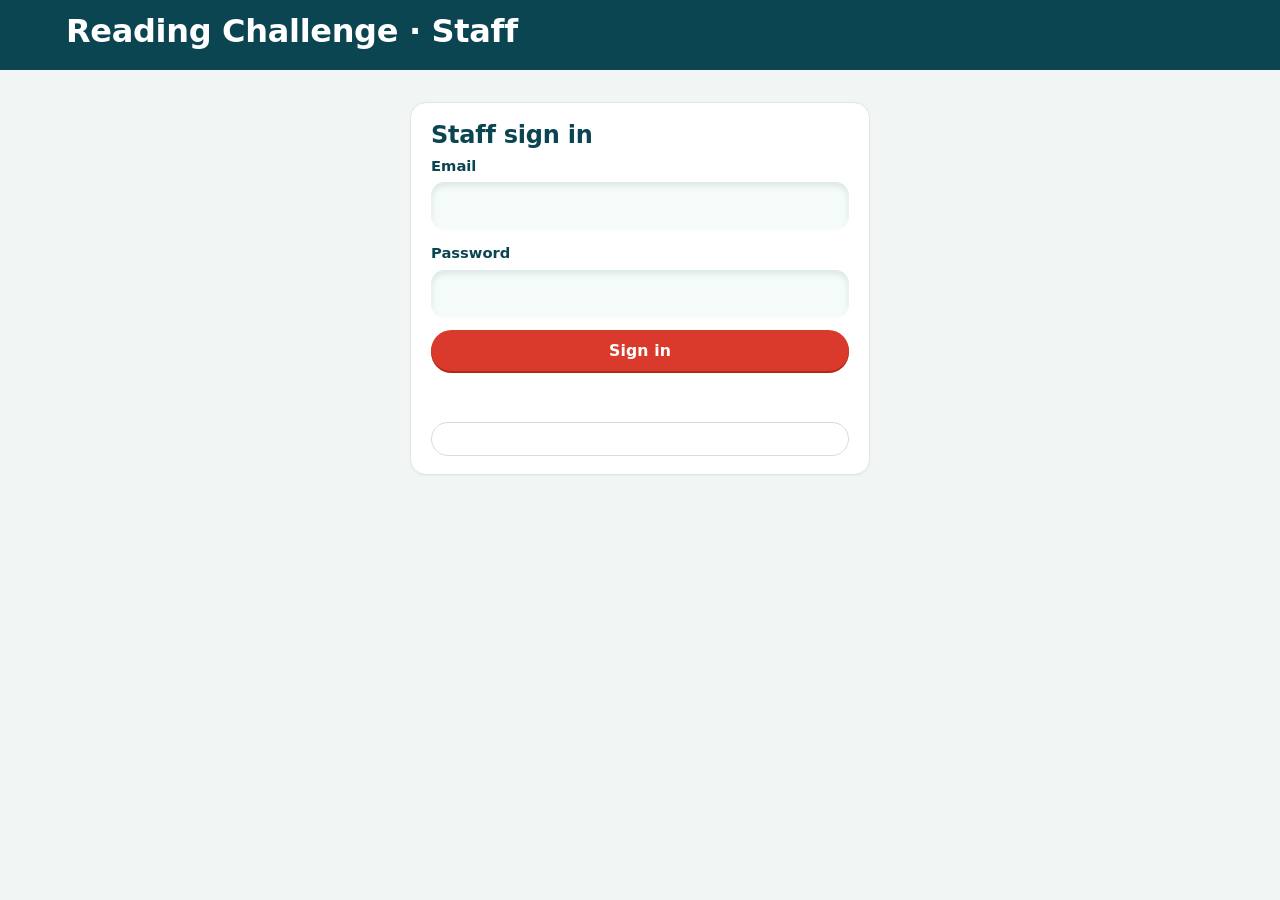
==== commit f12a17d2: "Staff page redesign and tag-checked prize hand-over" ====
--- a/public/admin.html
+++ b/public/admin.html
@@ -43,137 +43,64 @@
   </main>
 
   <main id="adminView" class="admin-main hidden">
-    <nav class="tabs no-print" role="tablist">
-      <button role="tab" data-tab="overview" class="active">Overview</button>
-      <button role="tab" data-tab="bonus">Desk</button>
-      <button role="tab" data-tab="leaderboard">Leaderboard</button>
-      <button role="tab" data-tab="readers">Readers &amp; cards</button>
+    <nav class="tabs no-print" role="tablist" aria-label="Staff sections">
+      <button role="tab" data-tab="today" class="active">Today</button>
+      <button role="tab" data-tab="desk">Desk</button>
       <button role="tab" data-tab="prizes">Prizes</button>
-      <button role="tab" data-tab="books">Books</button>
-      <button role="tab" data-tab="bingo">Bingo</button>
-      <button role="tab" data-tab="news">News</button>
-      <button role="tab" data-tab="words">Blocked words</button>
+      <button role="tab" data-tab="readers">Readers</button>
+      <button role="tab" data-tab="content">Content</button>
       <button role="tab" data-tab="settings">Settings</button>
     </nav>
 
-    <section data-panel="overview" class="panel no-print">
-      <div id="overviewStats" class="stat-grid"></div>
-      <h3>Most popular books</h3>
-      <ol id="popularBooks" class="list"></ol>
-    </section>
-
-    <section data-panel="leaderboard" class="panel no-print hidden">
-      <div class="card">
-        <div class="input-row">
-          <h3 class="grow">Leaderboard</h3>
-          <label>Show
-            <select id="boardPeriod">
-              <option value="">Whole summer (what kids see)</option>
+    <!-- ===================== TODAY ===================== -->
+    <section data-panel="today" class="panel no-print">
+      <div id="todayStats" class="kpis"></div>
+
+      <div class="grid grid-even">
+        <div class="card">
+          <div class="card-head"><h3>Prizes to hand out</h3><span id="todayPrizeCount" class="pill"></span></div>
+          <p class="tiny-note">When a winner comes in, scan their tag at the <strong>Desk</strong> to hand it over.</p>
+          <ul id="todayPrizes" class="list rows"></ul>
+          <button class="btn btn-small btn-secondary spaced" type="button" data-goto="prizes">All prizes</button>
+        </div>
+
+        <div class="card">
+          <div class="card-head">
+            <h3>Check new names and titles</h3>
+            <label class="sr-only" for="recentDays">Period</label>
+            <select id="recentDays">
+              <option value="1">Last 24 hours</option>
+              <option value="3">Last 3 days</option>
               <option value="7">Last 7 days</option>
-              <option value="14">Last 14 days</option>
-              <option value="30">Last 30 days</option>
             </select>
-          </label>
-        </div>
-        <p class="tiny-note">Tick readers to give them a prize or bonus minutes together, or tap a name to open them at the desk.
-          Only readers who have picked a name and have minutes appear here.</p>
-        <div class="input-row">
-          <input id="boardSearch" type="search" class="grow" placeholder="Find a name or note…" autocomplete="off" />
-          <span class="muted">Tick top</span>
-          <button class="btn btn-small" type="button" data-top="3">3</button>
-          <button class="btn btn-small" type="button" data-top="5">5</button>
-          <button class="btn btn-small" type="button" data-top="10">10</button>
-          <button id="boardClear" class="btn btn-small" type="button">Clear</button>
-        </div>
-        <div class="table-wrap spaced">
-          <table id="boardTable">
-            <thead><tr><th><span class="sr-only">Select</span></th><th>#</th><th>Name</th><th>Minutes</th><th>Prizes</th><th></th></tr></thead>
-            <tbody></tbody>
-          </table>
-        </div>
-      </div>
-
-      <div id="boardBar" class="card board-bar hidden" aria-live="polite">
-        <p class="field-label" id="boardPicked"></p>
-        <form id="boardPrizeForm" class="input-row" autocomplete="off">
-          <label class="grow">Give them a prize <input id="boardPrize" maxlength="120" placeholder="e.g. Top reader this week" /></label>
-          <label>Collect by <input id="boardPrizeDate" type="date" /></label>
-          <button class="btn btn-sea" type="submit">Give prize</button>
-        </form>
-        <form id="boardBonusForm" class="input-row" autocomplete="off">
-          <label class="grow">Or bonus minutes for <input id="boardReason" maxlength="80" placeholder="e.g. Book review" list="presetReasons" /></label>
-          <label>Minutes <input id="boardMinutes" type="number" min="1" max="300" value="10" /></label>
-          <button class="btn btn-primary" type="submit">Add bonus</button>
-        </form>
-        <datalist id="presetReasons"></datalist>
-        <p id="boardMessage" class="message ok" role="status"></p>
-      </div>
-    </section>
-
-    <section data-panel="readers" class="panel hidden">
-      <div class="card no-print">
-        <h3>Make new cards</h3>
-        <p id="siteUrlNote" class="tiny-note"></p>
-        <form id="createForm" class="input-row">
-          <label>How many <input id="createCount" type="number" min="1" max="500" value="10" required /></label>
-          <label class="grow">Note (staff only, e.g. branch or batch) <input id="createNote" maxlength="200" /></label>
-          <label>Make
-            <select id="outputMode">
-              <option value="laser">Laser tags (SVG)</option>
-              <option value="paper">Paper cards (print)</option>
-              <option value="both">Both</option>
-            </select>
-          </label>
-          <button class="btn btn-primary" type="submit">Create</button>
-        </form>
-        <details class="laser-settings">
-          <summary>Laser tag settings</summary>
-          <div class="input-row">
-            <label>Tag width (mm) <input id="tagWidth" type="number" min="25" max="80" step="0.5" /></label>
-            <label>Bed width (mm) <input id="bedWidth" type="number" min="50" max="2000" /></label>
-            <label>Bed height (mm) <input id="bedHeight" type="number" min="50" max="2000" /></label>
-            <label class="check"><input id="showCode" type="checkbox" /> Typed code under QR</label>
-          </div>
-          <p class="tiny-note" id="laserFit"></p>
-        </details>
-        <p class="tiny-note">Codes are shown only once, right after you create them. Save the laser files / print straight away.
-          A lost card can be replaced with “New card” below.</p>
-      </div>
-
-      <div id="laserOutput" class="card no-print hidden"></div>
-
-      <div class="card no-print">
-        <div class="input-row">
-          <input id="readerSearch" class="grow" placeholder="Search name or note…" />
-          <button id="exportCsv" class="btn btn-secondary" type="button">Export CSV</button>
-        </div>
-        <div class="table-wrap">
-          <table id="readersTable">
-            <thead><tr><th>Name</th><th>Note</th><th>Minutes</th><th>Last read</th><th>Created</th><th></th></tr></thead>
-            <tbody></tbody>
-          </table>
-        </div>
-      </div>
-
-      <div id="readerLogs" class="card no-print hidden"></div>
-
-      <div id="printSheet" class="print-sheet"></div>
-    </section>
-
-    <section data-panel="bonus" class="panel no-print hidden">
-      <div class="grid grid-even">
-        <div class="card stack">
+          </div>
+          <p class="field-label">Display names</p>
+          <ul id="todayNames" class="list rows"></ul>
+          <p class="field-label spaced">Book titles</p>
+          <ul id="todayTitles" class="list rows"></ul>
+        </div>
+      </div>
+
+      <div id="todayDeletedCard" class="card hidden">
+        <h3>Deleted accounts</h3>
+        <p class="tiny-note">Kids who deleted their account. Restore within 14 days if it was a mistake or someone else used their tag.</p>
+        <ul id="todayDeleted" class="list rows"></ul>
+      </div>
+    </section>
+
+    <!-- ===================== DESK ===================== -->
+    <section data-panel="desk" class="panel no-print hidden">
+      <div class="desk">
+        <div class="card stack desk-scan">
           <h3>Scan a tag</h3>
-          <p class="tiny-note">Scan with a barcode scanner, type the code from the tag, or use this device's camera.
-            You'll see who it is, any prizes they've won, and can give bonus minutes or a prize.</p>
           <form id="scanForm" class="input-row" autocomplete="off">
             <label class="sr-only" for="scanInput">Tag code</label>
             <input id="scanInput" class="grow code-input" placeholder="Scan or type a tag code" spellcheck="false" />
             <button class="btn btn-sea" type="submit">Find</button>
           </form>
           <div class="input-row">
-            <button id="cameraBtn" class="btn btn-secondary" type="button">📷 Use camera</button>
-            <label class="check"><input id="instantMode" type="checkbox" /> Add instantly after each scan</label>
+            <button id="cameraBtn" class="btn btn-secondary btn-small" type="button">📷 Use camera</button>
+            <label class="check"><input id="instantMode" type="checkbox" /> Add the bonus straight after each scan</label>
           </div>
           <video id="scanVideo" class="scan-video hidden" playsinline muted></video>
           <p id="scanMessage" class="message" role="status" aria-live="polite"></p>
@@ -184,67 +111,67 @@
           </div>
         </div>
 
-        <div class="card stack">
-          <h3 id="awardWho">No tag scanned yet</h3>
-          <p id="awardInfo" class="muted">Scan a tag, or find someone by name, to give bonus minutes or a prize.</p>
+        <div class="card stack desk-reader">
+          <div class="reader-head">
+            <div class="grow">
+              <h3 id="awardWho">Nobody selected</h3>
+              <p id="awardInfo" class="muted">Scan a tag, or find someone by name, to give bonus minutes or hand over a prize.</p>
+            </div>
+            <span id="deskBadge" class="pill hidden"></span>
+          </div>
           <p id="awardMessage" class="message ok" role="status" aria-live="polite"></p>
-          <div id="prizePanel" class="prize-panel hidden">
+
+          <div id="prizePanel" class="hidden">
             <p class="field-label">Prizes</p>
-            <ul id="readerPrizes" class="list"></ul>
+            <ul id="readerPrizes" class="list rows"></ul>
+          </div>
+
+          <form id="awardForm" class="desk-bonus hidden">
+            <p class="field-label">Bonus minutes for…</p>
+            <div class="chips" id="reasonChips"></div>
+            <div class="input-row">
+              <label class="sr-only" for="reasonInput">Reason</label>
+              <input id="reasonInput" class="grow" maxlength="80" placeholder="Or type a reason" />
+              <label class="sr-only" for="bonusInput">Minutes</label>
+              <input id="bonusInput" class="narrow" type="number" min="1" max="300" />
+            </div>
+            <div class="chips" id="bonusChips"></div>
+            <button id="awardBtn" class="btn btn-primary" type="submit" disabled>Add bonus</button>
+          </form>
+
+          <details id="givePrizeBox" class="fold hidden">
+            <summary>Give this reader a prize</summary>
             <form id="givePrizeForm" class="input-row spaced" autocomplete="off">
-              <label class="grow">Give a prize <input id="givePrizeInput" maxlength="120" placeholder="e.g. Book voucher" /></label>
+              <label class="grow">Prize <input id="givePrizeInput" maxlength="120" placeholder="e.g. Book voucher" /></label>
               <label>Collect by <input id="givePrizeDate" type="date" /></label>
               <button class="btn btn-sea" type="submit">Give prize</button>
             </form>
             <p id="prizeMessage" class="message ok" role="status" aria-live="polite"></p>
-          </div>
-          <form id="awardForm" class="stack">
-            <div>
-              <p class="field-label">What's it for? Tap one, or type your own</p>
-              <div class="chips" id="reasonChips"></div>
-              <label class="sr-only" for="reasonInput">Reason</label>
-              <input id="reasonInput" maxlength="80" placeholder="e.g. Lego club, Story time, Book review" class="spaced" />
-            </div>
-            <div>
-              <p class="field-label">Bonus minutes</p>
-              <div class="chips" id="bonusChips"></div>
-              <label class="sr-only" for="bonusInput">Minutes</label>
-              <input id="bonusInput" type="number" min="1" max="300" placeholder="Or type minutes" class="spaced" />
-            </div>
-            <button id="awardBtn" class="btn btn-primary" type="submit" disabled>Add bonus</button>
-          </form>
-          <details class="laser-settings">
-            <summary>Edit the preset reasons</summary>
-            <label for="presetText" class="tiny-note">One per line. Add default minutes after a comma, e.g. “Lego club, 20”.</label>
-            <textarea id="presetText" rows="6" spellcheck="true"></textarea>
-            <div class="input-row spaced">
-              <button id="savePresets" class="btn btn-secondary" type="button">Save presets</button>
-              <span id="presetMessage" class="message ok" role="status"></span>
-            </div>
           </details>
         </div>
       </div>
 
-      <div class="card">
-        <h3>Recent bonus awards</h3>
-        <ul id="bonusList" class="list"></ul>
-      </div>
-    </section>
-
+      <details class="card fold">
+        <summary><strong>Recent bonus minutes</strong></summary>
+        <ul id="bonusList" class="list rows spaced"></ul>
+      </details>
+    </section>
+
+    <!-- ===================== PRIZES ===================== -->
     <section data-panel="prizes" class="panel no-print hidden">
       <div class="card">
-        <div class="input-row"><h3 class="grow">Waiting to be collected</h3><span id="openCount" class="pill"></span></div>
-        <p class="tiny-note">Every prize still to hand out, overdue first. When a kid comes to the desk, scan their tag in
-          <strong>Desk</strong> to see what they've won.</p>
+        <div class="card-head"><h3>Waiting to be collected</h3><span id="openCount" class="pill"></span></div>
+        <p class="tiny-note">Overdue first. To hand one over, scan the winner's tag at the <strong>Desk</strong>.
+          To give a prize to one reader, open them at the Desk, or tick readers on the Leaderboard.</p>
         <label class="sr-only" for="prizeFilter">Filter</label>
         <input id="prizeFilter" placeholder="Filter by name, note or prize…" />
-        <ul id="openPrizes" class="list spaced"></ul>
+        <ul id="openPrizes" class="list rows spaced"></ul>
       </div>
 
       <form id="drawForm" class="card stack" autocomplete="off">
         <h3>Run a prize draw</h3>
         <p class="tiny-note">Picks winners at random from readers who have chosen a name and logged reading.
-          Winners see a “You won” message on their page and bring their tag to the desk to collect.</p>
+          Winners see a “You won” message and bring their tag to the desk.</p>
         <div class="input-row">
           <label class="grow">Prize <input name="prize" maxlength="120" placeholder="e.g. $20 book voucher" required /></label>
           <label>Winners <input name="count" type="number" min="1" max="100" value="1" required /></label>
@@ -263,87 +190,223 @@
         <p id="drawMessage" class="message" role="status" aria-live="polite"></p>
       </form>
 
-      <div class="card">
-        <h3>Give a prize to one reader</h3>
-        <p class="tiny-note">Scan their tag at the <strong>Desk</strong>, or use <strong>Open at desk</strong>
-          on their row in <strong>Readers &amp; cards</strong>. Their prizes, bonus minutes and a “Give a prize” box are all there.</p>
-        <div><button id="goScan" class="btn btn-secondary" type="button">Go to the Desk</button></div>
-      </div>
-
-      <details class="card">
+      <details class="card fold">
         <summary><strong>History</strong>: every draw and prize, including cancelled ones</summary>
         <div id="drawList" class="stack spaced"></div>
       </details>
     </section>
 
-    <section data-panel="books" class="panel no-print hidden">
-      <div class="card">
+    <!-- ===================== READERS ===================== -->
+    <section data-panel="readers" class="panel hidden">
+      <div class="subtabs no-print" role="tablist" aria-label="Readers views">
+        <button type="button" role="tab" data-sub="board" aria-selected="true">Leaderboard</button>
+        <button type="button" role="tab" data-sub="tags" aria-selected="false">All tags &amp; new tags</button>
+      </div>
+
+      <div data-subpanel="board">
+        <div class="card no-print">
+          <div class="card-head">
+            <h3>Leaderboard</h3>
+            <label>Show
+              <select id="boardPeriod">
+                <option value="">Whole summer (what kids see)</option>
+                <option value="7">Last 7 days</option>
+                <option value="14">Last 14 days</option>
+                <option value="30">Last 30 days</option>
+              </select>
+            </label>
+          </div>
+          <p class="tiny-note">Tick readers to give them a prize or bonus minutes together. Only readers with a name and minutes appear here.</p>
+          <div class="input-row">
+            <input id="boardSearch" type="search" class="grow" placeholder="Find a name or note…" autocomplete="off" />
+            <span class="muted">Tick top</span>
+            <button class="btn btn-small" type="button" data-top="3">3</button>
+            <button class="btn btn-small" type="button" data-top="5">5</button>
+            <button class="btn btn-small" type="button" data-top="10">10</button>
+            <button id="boardClear" class="btn btn-small" type="button">Clear</button>
+          </div>
+          <div class="table-wrap spaced">
+            <table id="boardTable">
+              <thead><tr><th><span class="sr-only">Select</span></th><th>#</th><th>Name</th><th>Minutes</th><th>Prizes</th><th></th></tr></thead>
+              <tbody></tbody>
+            </table>
+          </div>
+        </div>
+
+        <div id="boardBar" class="card board-bar no-print hidden" aria-live="polite">
+          <p class="field-label" id="boardPicked"></p>
+          <form id="boardPrizeForm" class="input-row" autocomplete="off">
+            <label class="grow">Give them a prize <input id="boardPrize" maxlength="120" placeholder="e.g. Top reader this week" /></label>
+            <label>Collect by <input id="boardPrizeDate" type="date" /></label>
+            <button class="btn btn-sea" type="submit">Give prize</button>
+          </form>
+          <form id="boardBonusForm" class="input-row" autocomplete="off">
+            <label class="grow">Or bonus minutes for <input id="boardReason" maxlength="80" placeholder="e.g. Book review" list="presetReasons" /></label>
+            <label>Minutes <input id="boardMinutes" type="number" min="1" max="300" value="10" /></label>
+            <button class="btn btn-primary" type="submit">Add bonus</button>
+          </form>
+          <datalist id="presetReasons"></datalist>
+          <p id="boardMessage" class="message ok" role="status"></p>
+        </div>
+      </div>
+
+      <div data-subpanel="tags" class="hidden">
+        <div class="card no-print">
+          <h3>Make new tags</h3>
+          <p id="siteUrlNote" class="tiny-note"></p>
+          <form id="createForm" class="input-row">
+            <label>How many <input id="createCount" type="number" min="1" max="500" value="10" required /></label>
+            <label class="grow">Note (staff only, e.g. branch or batch) <input id="createNote" maxlength="200" /></label>
+            <label>Make
+              <select id="outputMode">
+                <option value="laser">Laser tags (SVG)</option>
+                <option value="paper">Paper cards (print)</option>
+                <option value="both">Both</option>
+              </select>
+            </label>
+            <button class="btn btn-primary" type="submit">Create</button>
+          </form>
+          <details class="fold">
+            <summary>Laser tag settings</summary>
+            <div class="input-row">
+              <label>Tag width (mm) <input id="tagWidth" type="number" min="25" max="80" step="0.5" /></label>
+              <label>Bed width (mm) <input id="bedWidth" type="number" min="50" max="2000" /></label>
+              <label>Bed height (mm) <input id="bedHeight" type="number" min="50" max="2000" /></label>
+              <label class="check"><input id="showCode" type="checkbox" /> Typed code under QR</label>
+            </div>
+            <p class="tiny-note" id="laserFit"></p>
+          </details>
+          <p class="tiny-note">Codes are shown only once, right after you create them. Save the laser files or print straight away.
+            A lost tag can be replaced with “New card” below.</p>
+        </div>
+
+        <div id="laserOutput" class="card no-print hidden"></div>
+
+        <div class="card no-print">
+          <input id="readerSearch" placeholder="Search name or note…" />
+          <div class="table-wrap spaced">
+            <table id="readersTable">
+              <thead><tr><th>Name</th><th>Note</th><th>Minutes</th><th>Last read</th><th>Created</th><th></th></tr></thead>
+              <tbody></tbody>
+            </table>
+          </div>
+        </div>
+
+        <div id="readerLogs" class="card no-print hidden"></div>
+      </div>
+
+      <div id="printSheet" class="print-sheet"></div>
+    </section>
+
+    <!-- ===================== CONTENT ===================== -->
+    <section data-panel="content" class="panel no-print hidden">
+      <div class="subtabs" role="tablist" aria-label="Content">
+        <button type="button" role="tab" data-sub="bingo" aria-selected="true">Bingo</button>
+        <button type="button" role="tab" data-sub="news" aria-selected="false">News</button>
+        <button type="button" role="tab" data-sub="books" aria-selected="false">Books</button>
+        <button type="button" role="tab" data-sub="words" aria-selected="false">Blocked words</button>
+      </div>
+
+      <div data-subpanel="bingo" class="card">
+        <div class="card-head">
+          <h3>Bingo board</h3>
+          <span id="bingoSaveMessage" class="message ok" role="status"></span>
+          <button id="bingoSave" class="btn btn-primary btn-small" type="button" disabled>Save changes</button>
+        </div>
+        <p class="tiny-note">Edit any square, then press Save changes. Changed rows are highlighted. Leave te reo fields empty to show English.
+          Changing a bonus only affects squares ticked from now on.</p>
+        <div class="table-wrap">
+          <table id="bingoTable">
+            <thead><tr><th>#</th><th>Icon</th><th>Title (EN)</th><th>Description (EN)</th><th>Title (MI)</th><th>Description (MI)</th><th>Bonus</th></tr></thead>
+            <tbody></tbody>
+          </table>
+        </div>
+      </div>
+
+      <div data-subpanel="news" class="hidden">
+        <form id="newsForm" class="card stack">
+          <h3>New announcement</h3>
+          <label>Title (EN) <input name="title_en" maxlength="120" required /></label>
+          <label>Body (EN) <textarea name="body_en" maxlength="2000" rows="4" required></textarea></label>
+          <label>Title (MI, optional) <input name="title_mi" maxlength="120" /></label>
+          <label>Body (MI, optional) <textarea name="body_mi" maxlength="2000" rows="4"></textarea></label>
+          <label class="check"><input type="checkbox" name="published" checked /> Publish now</label>
+          <button class="btn btn-primary" type="submit">Save</button>
+        </form>
+        <div class="card"><ul id="newsList" class="list rows"></ul></div>
+      </div>
+
+      <div data-subpanel="books" class="card hidden">
         <h3>Books</h3>
-        <p class="tiny-note">Every book title kids have logged. Hide a title to remove it from book suggestions
-          and Community favourites (for rude or joke titles).</p>
+        <p class="tiny-note">Every book title kids have logged. Hide a title to remove it from book suggestions and Community favourites.</p>
         <input id="bookSearch" placeholder="Search titles…" />
-        <div class="table-wrap">
+        <div class="table-wrap spaced">
           <table id="booksTable">
             <thead><tr><th>Title</th><th>Readers</th><th>Rating</th><th></th></tr></thead>
             <tbody></tbody>
           </table>
         </div>
       </div>
-    </section>
-
-    <section data-panel="bingo" class="panel no-print hidden">
-      <p class="tiny-note">Leave te reo fields empty to show English. Changing a bonus only affects squares ticked from now on.</p>
-      <div class="table-wrap">
-        <table id="bingoTable">
-          <thead><tr><th>#</th><th>Icon</th><th>Title (EN)</th><th>Description (EN)</th><th>Title (MI)</th><th>Description (MI)</th><th>Bonus</th><th></th></tr></thead>
-          <tbody></tbody>
-        </table>
-      </div>
-    </section>
-
-    <section data-panel="news" class="panel no-print hidden">
-      <form id="newsForm" class="card stack">
-        <h3>New announcement</h3>
-        <label>Title (EN) <input name="title_en" maxlength="120" required /></label>
-        <label>Body (EN) <textarea name="body_en" maxlength="2000" rows="4" required></textarea></label>
-        <label>Title (MI, optional) <input name="title_mi" maxlength="120" /></label>
-        <label>Body (MI, optional) <textarea name="body_mi" maxlength="2000" rows="4"></textarea></label>
-        <label class="check"><input type="checkbox" name="published" checked /> Publish now</label>
-        <button class="btn btn-primary" type="submit">Save</button>
-      </form>
-      <ul id="newsList" class="list"></ul>
-    </section>
-
-    <section data-panel="words" class="panel no-print hidden">
-      <form id="wordForm" class="card input-row">
-        <label class="grow">Block a word in names and book titles
-          <input id="wordInput" pattern="[A-Za-zĀĒĪŌŪāēīōū0-9]{2,40}" required /></label>
-        <button class="btn btn-primary" type="submit">Add</button>
-      </form>
-      <p class="tiny-note">Names are blocked if the word appears anywhere in them. Book titles are blocked if a word starts with it (so “fucking” is caught), and short words only as a whole word, so “Sussex” is fine. Look-alikes such as <code>sh1t</code>, <code>f.u.c.k</code> and macron tricks are caught too. Names also can’t contain library, Kāpiti, council, staff or admin.</p>
-      <ul id="wordList" class="word-chips"></ul>
-    </section>
-
+
+      <div data-subpanel="words" class="card hidden">
+        <form id="wordForm" class="input-row">
+          <label class="grow">Block a word in names and book titles
+            <input id="wordInput" pattern="[A-Za-zĀĒĪŌŪāēīōū0-9]{2,40}" required /></label>
+          <button class="btn btn-primary" type="submit">Add</button>
+        </form>
+        <p class="tiny-note">Names are blocked if the word appears anywhere in them. Book titles are blocked if a word starts with it (so “fucking” is caught), and short words only as a whole word, so “Sussex” is fine. Look-alikes such as <code>sh1t</code>, <code>f.u.c.k</code> and macron tricks are caught too. Names also can’t contain library, Kāpiti, council, staff or admin.</p>
+        <ul id="wordList" class="word-chips"></ul>
+      </div>
+    </section>
+
+    <!-- ===================== SETTINGS ===================== -->
     <section data-panel="settings" class="panel no-print hidden">
-      <form id="settingsForm" class="card stack">
-        <label>Community goal (minutes) <input name="community_goal" type="number" min="1" required /></label>
-        <label>Challenge starts (NZ date, blank = open now) <input name="starts_on" type="date" /></label>
-        <label>Challenge ends (NZ date, blank = no end) <input name="ends_on" type="date" /></label>
-        <label>Max minutes per session <input name="max_session_minutes" type="number" min="1" max="600" required /></label>
-        <label>Max minutes per reader per day <input name="max_daily_minutes" type="number" min="1" max="1440" required /></label>
-        <label>Bingo bonus for each finished row, column or diagonal (minutes) <input name="bingo_line_bonus" type="number" min="0" max="300" required /></label>
-        <label>Bingo bonus for a full card (minutes) <input name="bingo_card_bonus" type="number" min="0" max="1000" required /></label>
-        <p class="tiny-note">Bingo bonuses are on top of each square's own bonus. Changes apply to lines finished from now on.</p>
-        <button class="btn btn-primary" type="submit">Save settings</button>
-        <p id="settingsMessage" class="message ok" role="status"></p>
-      </form>
+      <div class="grid grid-even">
+        <form id="settingsForm" class="card stack">
+          <h3>Challenge</h3>
+          <label>Community goal (minutes) <input name="community_goal" type="number" min="1" required /></label>
+          <label>Challenge starts (NZ date, blank = open now) <input name="starts_on" type="date" /></label>
+          <label>Challenge ends (NZ date, blank = no end) <input name="ends_on" type="date" /></label>
+          <label>Max minutes per session <input name="max_session_minutes" type="number" min="1" max="600" required /></label>
+          <label>Max minutes per reader per day <input name="max_daily_minutes" type="number" min="1" max="1440" required /></label>
+          <label>Bingo bonus for each finished row, column or diagonal (minutes) <input name="bingo_line_bonus" type="number" min="0" max="300" required /></label>
+          <label>Bingo bonus for a full card (minutes) <input name="bingo_card_bonus" type="number" min="0" max="1000" required /></label>
+          <p class="tiny-note">Bingo bonuses are on top of each square's own bonus. Changes apply to lines finished from now on.</p>
+          <button class="btn btn-primary" type="submit">Save settings</button>
+          <p id="settingsMessage" class="message ok" role="status"></p>
+        </form>
+
+        <div class="stack">
           <div class="card stack">
-        <h3>Start a new season</h3>
-        <p class="tiny-note">Clears all reading, bingo, bookshelves, ratings, bonus minutes and prize draws, and sets everyone back to 0.
-          Keeps tags (kids can reuse them), display names, hidden titles, the bingo board, news and settings.
-          <strong>Export the CSV from Readers &amp; cards first</strong> if you need this season's numbers.</p>
-        <div><button id="newSeasonBtn" class="btn btn-small danger" type="button">Start a new season…</button></div>
-        <p id="seasonMessage" class="message" role="status"></p>
+            <h3>Bonus reasons at the Desk</h3>
+            <label for="presetText" class="tiny-note">One per line. Add default minutes after a comma, e.g. “Lego club, 20”.</label>
+            <textarea id="presetText" rows="6" spellcheck="true"></textarea>
+            <div class="input-row">
+              <button id="savePresets" class="btn btn-secondary" type="button">Save reasons</button>
+              <span id="presetMessage" class="message ok" role="status"></span>
+            </div>
+          </div>
+
+          <div class="card stack">
+            <h3>Download</h3>
+            <p class="tiny-note">Spreadsheets (CSV) for reports or before starting a new season.</p>
+            <div class="input-row">
+              <button id="exportReaders" class="btn btn-secondary btn-small" type="button">Readers</button>
+              <button id="exportLogs" class="btn btn-secondary btn-small" type="button">Reading log</button>
+              <button id="exportPrizes" class="btn btn-secondary btn-small" type="button">Prizes</button>
+            </div>
+            <p id="exportMessage" class="message ok" role="status"></p>
+          </div>
+
+          <div class="card stack">
+            <h3>Start a new season</h3>
+            <p class="tiny-note">Clears all reading, bingo, bookshelves, ratings, bonus minutes and prize draws, and sets everyone back to 0.
+              Keeps tags (kids can reuse them), display names, hidden titles, the bingo board, news and settings.
+              <strong>Download the spreadsheets first</strong> if you need this season's numbers.</p>
+            <div><button id="newSeasonBtn" class="btn btn-small danger" type="button">Start a new season…</button></div>
+            <p id="seasonMessage" class="message" role="status"></p>
+          </div>
+        </div>
       </div>
     </section>
   </main>
--- a/public/css/style.css
+++ b/public/css/style.css
@@ -500,3 +500,72 @@
 .board-bar .input-row { margin: 0; }
 #readersTable tr.deleted-row td { opacity: 0.75; background: repeating-linear-gradient(135deg, transparent 0 10px, rgb(217 58 43 / 0.05) 10px 20px); }
 #readersTable tr.deleted-row td.actions { opacity: 1; }
+
+/* =====================================================================
+   Staff pages: same colours and fonts, calmer and denser. Flat surfaces
+   with hairline borders, a plain tab bar, rows instead of bubbles.
+   ===================================================================== */
+.admin { background: #f1f6f5; }
+.admin .card { border-radius: 16px; box-shadow: 0 1px 2px rgba(11, 69, 82, 0.06); border: 1px solid #dbe9e6; padding: 1.15rem 1.25rem; }
+.admin .btn { box-shadow: none; border: 1px solid #cfe0dc; min-height: 40px; padding: 0.5rem 1rem; font-size: 0.98rem; }
+.admin .btn-small { min-height: 34px; padding: 0.3rem 0.8rem; font-size: 0.88rem; }
+.admin .btn-primary, .admin .btn-sea { border-color: transparent; }
+.admin .btn-primary { box-shadow: 0 2px 0 var(--pohutukawa-deep); }
+.admin .btn-sea { box-shadow: 0 2px 0 #176e6b; }
+.admin .btn:active { box-shadow: none; transform: translateY(1px); }
+.admin .site-header .btn-ghost { border-color: rgba(255, 255, 255, 0.25); }
+.admin .chip-btn { box-shadow: none; border: 1px solid #cfe0dc; background: #fff; }
+.admin .chip-btn[aria-pressed='true'] { background: var(--lagoon-deep); border-color: var(--lagoon-deep); color: #fff; }
+.admin h3 { font-size: 1.15rem; }
+.admin .muted.small, .admin small.muted { font-size: 0.82rem; }
+
+.admin .tabs { gap: 0; flex-wrap: nowrap; overflow-x: auto; border-bottom: 2px solid #dbe9e6; margin-bottom: 1.2rem; }
+.admin .tabs button { background: none; box-shadow: none; border-radius: 0; padding: 0.7rem 1.1rem; color: var(--ink-soft); border-bottom: 3px solid transparent; margin-bottom: -2px; white-space: nowrap; }
+.admin .tabs button.active { background: none; color: var(--ink); border-bottom-color: var(--pohutukawa); box-shadow: none; }
+
+.subtabs { display: flex; gap: 0.4rem; flex-wrap: wrap; }
+.subtabs button { border: 1px solid #cfe0dc; background: #fff; border-radius: 999px; padding: 0.4rem 0.95rem; font-family: var(--font-display); font-weight: 700; cursor: pointer; color: var(--ink-soft); }
+.subtabs button[aria-selected='true'] { background: var(--ink); border-color: var(--ink); color: #fff; }
+
+.card-head { display: flex; align-items: center; gap: 0.75rem; flex-wrap: wrap; margin-bottom: 0.4rem; }
+.card-head h3 { margin: 0; flex: 1; }
+.fold summary { cursor: pointer; font-weight: 700; }
+.fold[open] summary { margin-bottom: 0.6rem; }
+
+/* Flat rows with dividers, for every staff list */
+.admin .list.rows { gap: 0; }
+.admin .list.rows .row { background: transparent; border-radius: 0; border-bottom: 1px solid #e3eeeb; padding: 0.6rem 0.2rem; box-shadow: none; }
+.admin .list.rows .row:last-child { border-bottom: 0; }
+.admin .list.rows .row.prize-row { background: var(--sun-soft); border-radius: 10px; border-bottom: 0; margin: 0.15rem 0; padding-inline: 0.6rem; }
+.admin .list.rows .empty { padding: 0.4rem 0.2rem; }
+
+/* Today: headline numbers in one quiet strip */
+.kpis { display: grid; grid-template-columns: repeat(4, minmax(0, 1fr)); background: #fff; border: 1px solid #dbe9e6; border-radius: 16px; }
+.kpi { padding: 0.9rem 1.1rem; display: flex; flex-direction: column; }
+.kpi + .kpi { border-left: 1px solid #e3eeeb; }
+.kpi strong { font-family: var(--font-display); font-size: 1.6rem; line-height: 1.1; }
+.kpi span { color: var(--ink-soft); font-size: 0.85rem; font-weight: 700; }
+
+/* Desk: scanner on the left, the selected reader on the right */
+.desk { display: grid; grid-template-columns: minmax(0, 0.8fr) minmax(0, 1.2fr); gap: 1rem; align-items: start; }
+.desk-reader { position: sticky; top: 1rem; }
+.reader-head { display: flex; gap: 0.75rem; align-items: flex-start; }
+.reader-head h3 { font-size: 1.5rem; margin: 0; }
+.reader-head p { margin: 0.15rem 0 0; }
+.desk-bonus { display: flex; flex-direction: column; gap: 0.55rem; padding-top: 0.6rem; border-top: 1px solid #e3eeeb; }
+.desk-bonus .field-label { margin: 0.2rem 0 0; }
+.desk-bonus .narrow { width: 90px; flex: none; }
+.desk-bonus #awardBtn { align-self: flex-start; min-width: 180px; }
+
+/* Bingo editor: changed rows stand out until saved */
+#bingoTable tr.changed td { background: var(--sun-soft); }
+
+/* Tablets and narrow laptops */
+@media (max-width: 900px) {
+  .desk { grid-template-columns: 1fr; }
+  .desk-reader { position: static; }
+  .kpis { grid-template-columns: repeat(2, minmax(0, 1fr)); }
+  .kpi:nth-child(3) { border-left: 0; }
+  .kpi:nth-child(n+3) { border-top: 1px solid #e3eeeb; }
+}
+.card-head select { width: auto; min-height: 36px; padding: 0.3rem 0.6rem; }
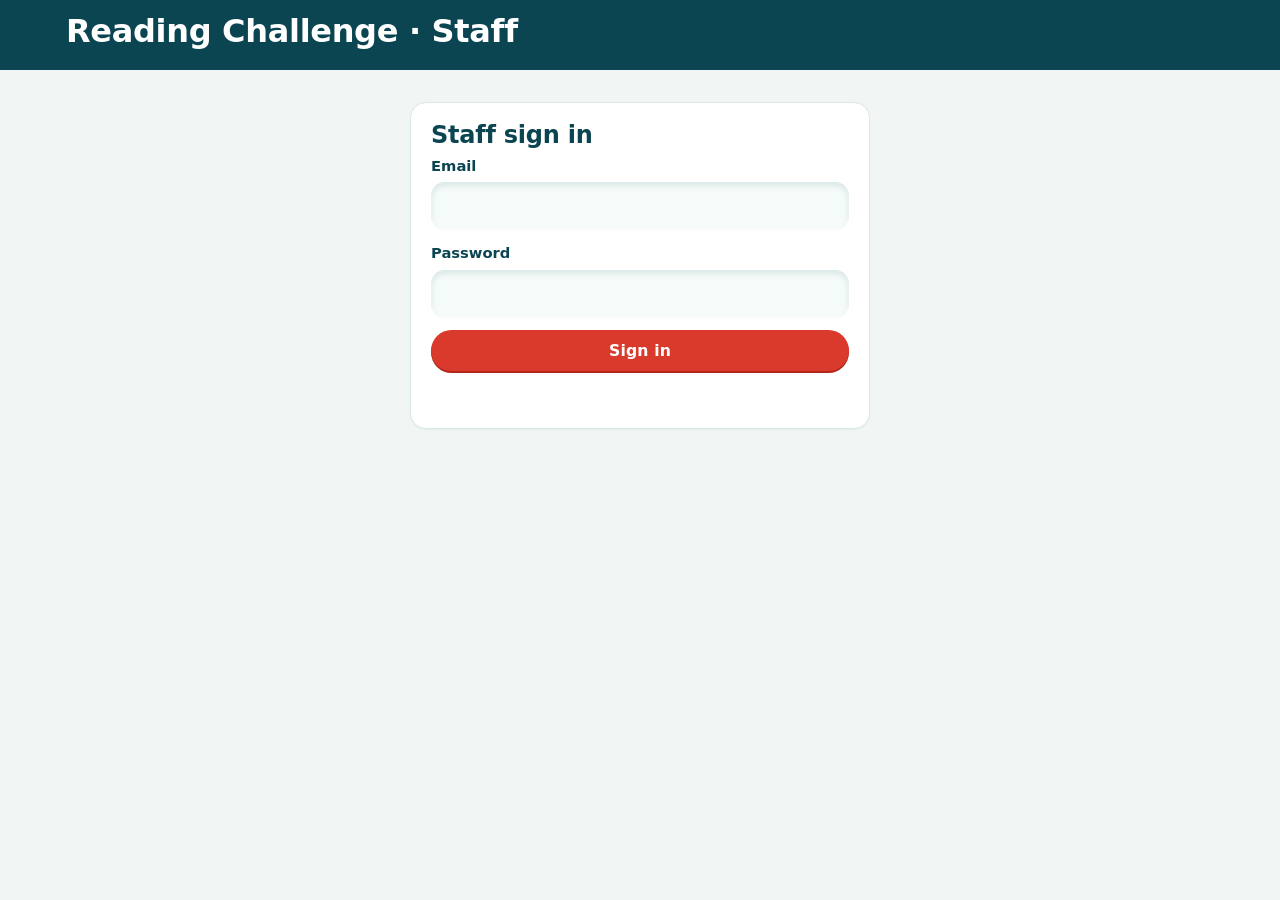
==== commit 758ad766: "Remove forgot-password from the staff page" ====
--- a/public/admin.html
+++ b/public/admin.html
@@ -32,13 +32,6 @@
       <label>Password <input id="staffPassword" type="password" autocomplete="current-password" required /></label>
       <button class="btn btn-primary" type="submit">Sign in</button>
       <p id="staffMessage" class="message" role="status"></p>
-      <button id="forgotPassword" class="btn btn-ghost btn-small" type="button">Forgot password?</button>
-    </form>
-    <form id="newPasswordForm" class="stack hidden">
-      <p>Choose a new password for your staff account.</p>
-      <label>New password <input id="newPassword" type="password" autocomplete="new-password" minlength="10" required /></label>
-      <button class="btn btn-primary" type="submit">Save new password</button>
-      <p id="newPasswordMessage" class="message" role="status"></p>
     </form>
   </main>
 
@@ -377,6 +370,37 @@
         </form>
 
         <div class="stack">
+          <div class="card stack tag-address">
+            <h3>Tag address</h3>
+            <p class="tiny-note">The web address built into every tag's QR code. Scanning a tag opens this address.</p>
+            <p class="tag-address-now"><span class="field-label">New tags will open</span><strong id="tagAddressNow"></strong></p>
+            <div class="notice warn-notice">
+              <strong>Changing this only affects tags made after you save.</strong>
+              Tags that have already been made keep the address they were made with, forever. You can't update them.
+              Keep any old address working (or forwarding to the new one) for as long as those tags are in use.
+            </div>
+            <details id="tagAddressEdit" class="fold">
+              <summary>Change the tag address…</summary>
+              <form id="tagAddressForm" class="stack spaced" autocomplete="off">
+                <label>New address <input id="tagAddressNew" type="url" placeholder="https://…/" spellcheck="false" /></label>
+                <label>Type it again <input id="tagAddressConfirm" type="url" spellcheck="false" /></label>
+                <p class="tiny-note">Must start with https:// and end with /. Test it first: it should open the kids' sign-in page.</p>
+                <p class="tiny-note">For safety, only these web hosts are allowed: <strong id="tagHosts"></strong>.
+                  Moving to a new host (say a council website) needs a developer to approve it first, so a stolen staff login can't point new tags at another site.</p>
+                <div class="input-row">
+                  <button id="tagAddressTest" class="btn btn-secondary btn-small" type="button">Test this address</button>
+                  <button class="btn btn-primary btn-small" type="submit">Save new address</button>
+                </div>
+                <p id="tagAddressMessage" class="message" role="status"></p>
+              </form>
+            </details>
+            <details class="fold">
+              <summary>Address history</summary>
+              <p class="tiny-note">Which address tags were made with, and from when. Tags made in each period point to that address.</p>
+              <ul id="tagAddressHistory" class="list rows"></ul>
+            </details>
+          </div>
+
           <div class="card stack">
             <h3>Bonus reasons at the Desk</h3>
             <label for="presetText" class="tiny-note">One per line. Add default minutes after a comma, e.g. “Lego club, 20”.</label>
--- a/public/css/style.css
+++ b/public/css/style.css
@@ -569,3 +569,8 @@
   .kpi:nth-child(n+3) { border-top: 1px solid #e3eeeb; }
 }
 .card-head select { width: auto; min-height: 36px; padding: 0.3rem 0.6rem; }
+.warn-notice { background: #fff4d6; border: 1px solid #f2d27a; box-shadow: none; font-size: 0.92rem; }
+.tag-address-now { margin: 0; display: flex; flex-direction: column; }
+.tag-address-now .field-label { margin: 0 0 0.15rem; }
+.tag-address-now strong, .site-url-big { font-family: var(--font-display); font-size: 1.15rem; overflow-wrap: anywhere; }
+#siteUrlNote { display: flex; flex-direction: column; gap: 0.25rem; }
